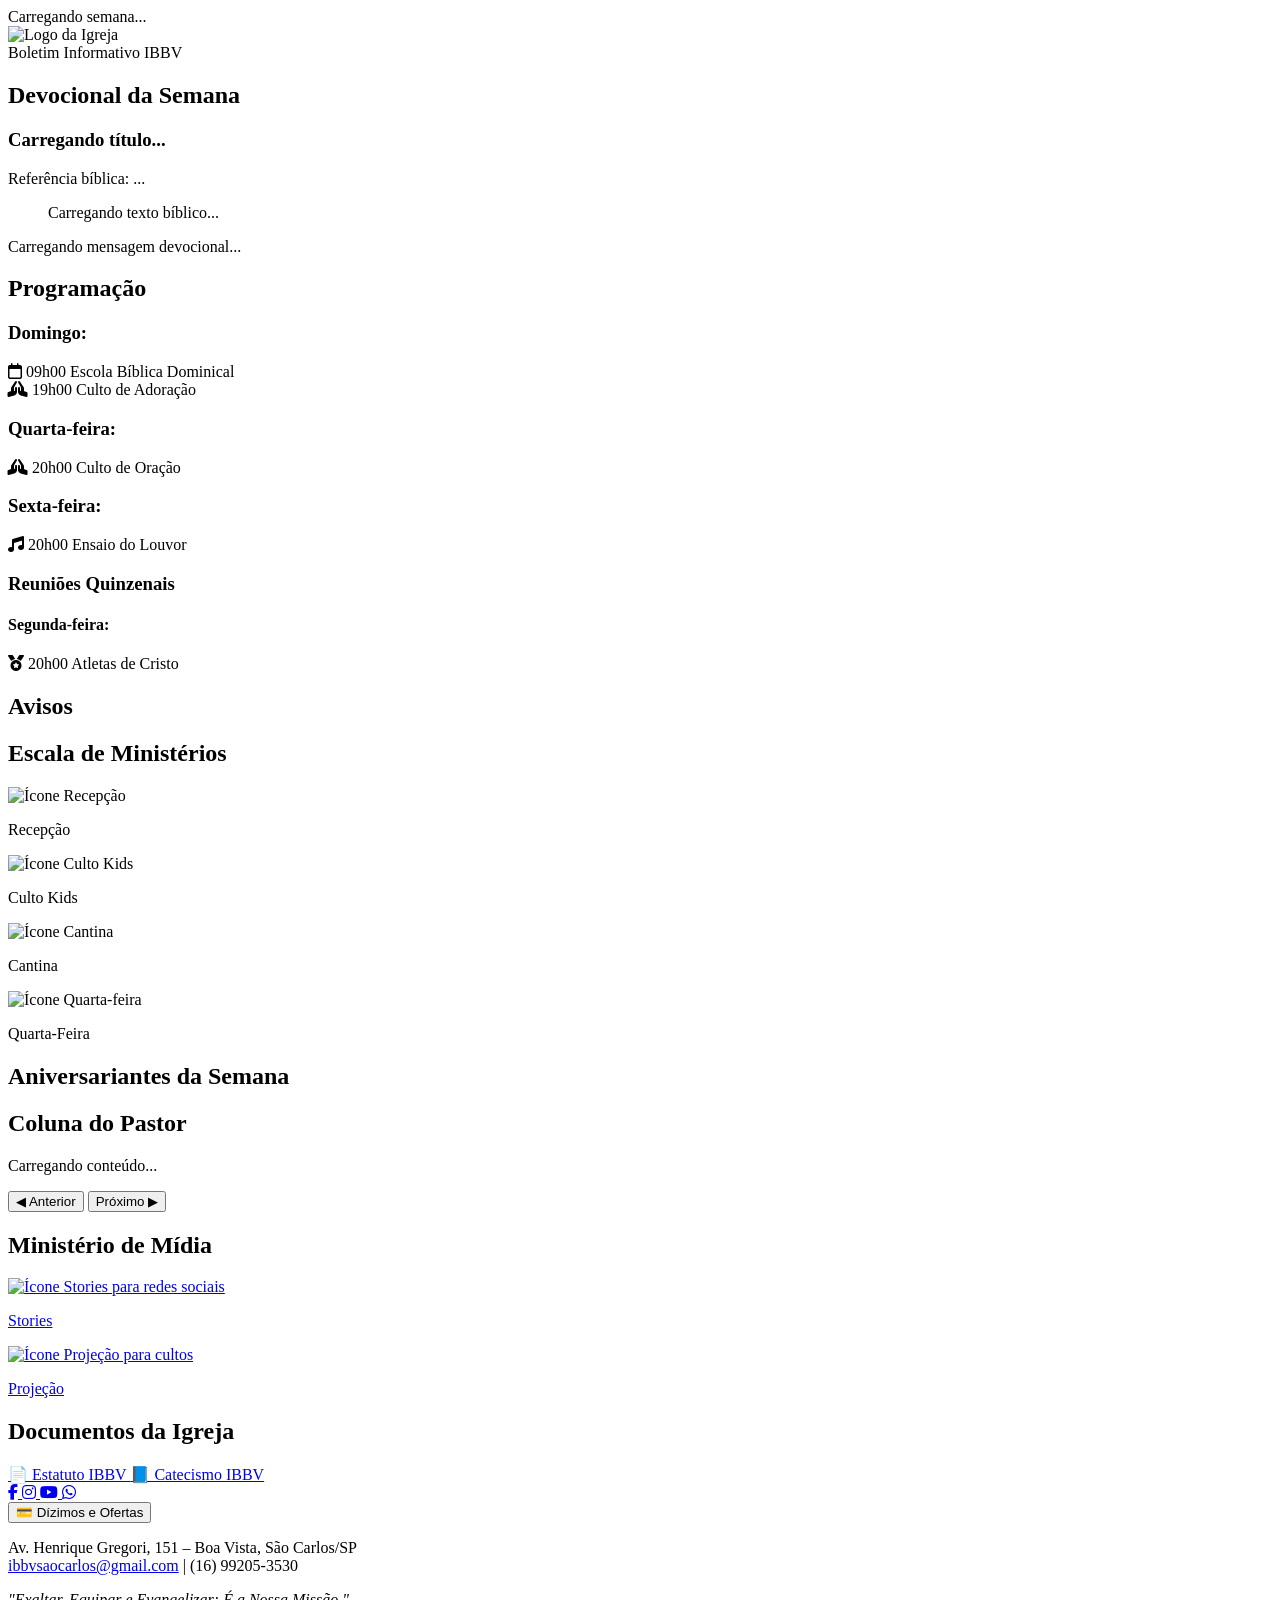
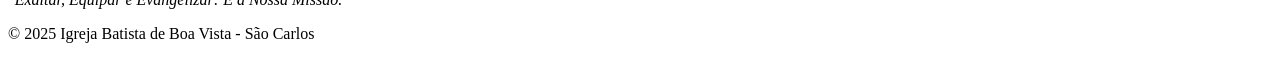
==== index.html @ 69bcfde0 "Update index.html" ====
<!DOCTYPE html>
<html lang="pt-BR">
<head>
  <meta charset="UTF-8" />
  <meta name="viewport" content="width=device-width, initial-scale=1.0">
  <meta name="theme-color" content="#1abc9c">
  <meta name="apple-mobile-web-app-capable" content="yes">
  <meta name="apple-mobile-web-app-status-bar-style" content="black-translucent">
  <meta name="apple-mobile-web-app-title" content="IBBV">
  <meta name="msapplication-TileColor" content="#ffffff">

  <link rel="manifest" href="manifest.webmanifest">
  <link rel="stylesheet" href="assets/styles.css">
  <link rel="icon" type="image/png" sizes="16x16" href="icons/favicon.png">

  <!-- Font Awesome CDN -->
  <link rel="stylesheet" href="https://cdnjs.cloudflare.com/ajax/libs/font-awesome/6.5.0/css/all.min.css">
  <!--link rel="stylesheet" href="https://cdnjs.cloudflare.com/ajax/libs/font-awesome/6.4.0/css/all.min.css"/ -->

  <title>Boletim Informativo da IBBV São Carlos</title>
</head>

<body>
  <div id="semana-referencia">Carregando semana...</div>
  <header>
  <div class="header-content">
    <div class="logo-container">
      <img src="icons/logibbv.png" id="logo" alt="Logo da Igreja">
      <div class="light-effect"></div>
    </div>
    <div class="titulo-container">
      <div class="boletim-titulo">Boletim Informativo IBBV</div>
    </div>
  </div>
</header>

  <main class="container">

    <!-- Devocional da Semana -->
    <section id="devocional" class="section-box" aria-labelledby="devocional-semana">
      <h2 id="devocional-semana">Devocional da Semana</h2>
      <div id="conteudo-devocional">
        <h3 id="devocional-titulo">Carregando título...</h3>
        <p id="devocional-referencia">Referência bíblica: ...</p>
        <blockquote id="devocional-texto">Carregando texto bíblico...</blockquote>
        <p id="devocional-mensagem">Carregando mensagem devocional...</p>
      </div>
    </section>

<!-- Programação -->
<section id="programacao" class="section-box">
  <h2>Programação</h2>

  <h3>Domingo:</h3>
  <div class="programacao-item">
    <span class="icone"><i class="fa-regular fa-calendar" aria-hidden="true"></i></span>
    <span class="hora">09h00</span>
    <span class="descricao">Escola Bíblica Dominical</span>
  </div>
  <div class="programacao-item">
    <span class="icone"><i class="fa-solid fa-praying-hands" aria-hidden="true"></i></span>
    <span class="hora">19h00</span>
    <span class="descricao">Culto de Adoração</span>
  </div>

  <h3>Quarta-feira:</h3>
  <div class="programacao-item">
    <span class="icone"><i class="fa-solid fa-praying-hands" aria-hidden="true"></i></span>
    <span class="hora">20h00</span>
    <span class="descricao">Culto de Oração</span>
  </div>

  <h3>Sexta-feira:</h3>
  <div class="programacao-item">
    <span class="icone"><i class="fa-solid fa-music" aria-hidden="true"></i></span>
    <span class="hora">20h00</span>
    <span class="descricao">Ensaio do Louvor</span>
  </div>

  <h3>Reuniões Quinzenais</h3>
  <h4>Segunda-feira:</h4>
  <div class="programacao-item">
    <span class="icone"><i class="fa-solid fa-medal" aria-hidden="true"></i></span>
    <span class="hora">20h00</span>
    <span class="descricao">Atletas de Cristo</span>
  </div>
</section>

    <!-- Avisos -->
    <section id="avisos" class="section-box">
      <h2>Avisos</h2>
      <ul id="lista-avisos" class="avisos-lista" aria-live="polite">
        <!-- Conteúdo dinâmico será carregado aqui -->
      </ul>
    </section>

<!---------------------------------------------------------- Escala de Ministérios com ícones clicáveis ------------------------------------->
<section id="escala-ministerios" class="section-box">
  <h2>Escala de Ministérios</h2>
  <div class="escala-grid">
    <div class="escala-item" data-modal="modal-recepcao">
      <img src="assets/img/ministerio_icon_1.png" alt="Ícone Recepção">
      <p>Recepção</p>
    </div>
    <div class="escala-item" data-modal="modal-kids">
      <img src="assets/img/ministerio_icon_2.png" alt="Ícone Culto Kids">
      <p>Culto Kids</p>
    </div>
    <div class="escala-item" data-modal="modal-cantina">
      <img src="assets/img/ministerio_icon_3.png" alt="Ícone Cantina">
      <p>Cantina</p>
    </div>
    <div class="escala-item" data-modal="modal-quarta">
      <img src="assets/img/ministerio_icon_4.png" alt="Ícone Quarta-feira">
      <p>Quarta-Feira</p>
    </div>
  </div>
</section>

<!--------------------------------------------------------------------- Aniversariantes -------------------------------------------------->
    <section id="aniversariantes" class="section-box">
      <h2>Aniversariantes da Semana</h2>
      <ul id="lista-aniversariantes" class="aniversariantes-lista" aria-live="polite">
        <!-- Conteúdo dinâmico será carregado aqui -->
      </ul>
    </section>

<!------------------------------------------------------------------ Coluna do Pastor --------------------------------------------------->
    <section id="coluna-pastor" class="section-box">
      <h2>Coluna do Pastor</h2>
      <div id="mensagem-pastor">
        <p>Carregando conteúdo...</p>
      </div>
      <div class="navegacao-coluna">
        <button id="btnAnterior" aria-controls="mensagem-pastor">◀ Anterior</button>
        <button id="btnProximo" aria-controls="mensagem-pastor">Próximo ▶</button>
      </div>
    </section>  

    <!-- Ministério de Mídia -->
<section id="ministerio-midia" class="section-box">
  <h2>Ministério de Mídia</h2>
  <div class="midia-grid">
    <a href="mídia.html" class="midia-item">
      <img src="assets/img/midia_stories_icon.png" alt="Ícone Stories para redes sociais">
      <p>Stories</p>
    </a>
    <a href="mídia.html" class="midia-item">
      <img src="assets/img/midia_proj_icon.png" alt="Ícone Projeção para cultos">
      <p>Projeção</p>
    </a>
  </div>
</section>

<!----------------------------------------------------------------- Documentos da Igreja ------------------------------------------------->
<section id="documentos-igreja" class="section-box">
  <h2>Documentos da Igreja</h2>
  <div class="documentos-botoes">
    <a href="assets/estatuto_h.html" class="btn-estatuto" target="_blank" rel="noopener">
      📄 Estatuto IBBV
    </a>
    <a href="assets/catecismo.html" class="btn-estatuto" target="_blank" rel="noopener">
      📘 Catecismo IBBV
    </a>
  </div>
</section>


  </main>

<footer>

  <!------------------------------------------------------------------------ Redes sociais ------------------------------------------------------>
  <div class="social-links">
    <a href="https://facebook.com/ibbvsaocarlos" target="_blank" aria-label="Facebook">
      <i class="fab fa-facebook-f"></i>
    </a>
    <a href="https://instagram.com/ibbvsaocarlos" target="_blank" aria-label="Instagram">
      <i class="fab fa-instagram"></i>
    </a>
    <a href="https://www.youtube.com/@IBBVSaoCarlos" target="_blank" aria-label="YouTube">
      <i class="fab fa-youtube"></i>
    </a>
    <a href="https://chat.whatsapp.com/8x4ChFg1Tlm2IEpffmRkkp" target="_blank" aria-label="Grupo no WhatsApp">
      <i class="fab fa-whatsapp"></i>
    </a>
  </div>

  <!-- Botão e caixa PIX -->
  <div class="doacoes-pix">
    <button id="btn-pix" aria-expanded="false" aria-controls="pix-box" aria-label="Mostrar chave PIX">
      💳 Dízimos e Ofertas
    </button>
    <div id="pix-box" class="pix-box" hidden>
      <p>Chave PIX - Igreja Batista de Boa Vista:</p>
      <code id="pix" tabindex="0">57.722.761/0001-74</code>
      <button id="btn-copiar-pix" aria-label="Copiar chave PIX">Copiar</button>
    </div>
  </div>

  <!-- Mensagem de confirmação PIX -->
  <div id="msg-copiado" class="msg-copiado" aria-live="polite"></div>

<!---------------------------------------- Identidade da Igreja ------------------------------------------------->
  
<p>
  Av. Henrique Gregori, 151 – Boa Vista, São Carlos/SP<br>
  <a href="mailto:ibbvsaocarlos@gmail.com">ibbvsaocarlos@gmail.com</a> |
  (16) 99205-3530
</p>

<p><em>"Exaltar, Equipar e Evangelizar: É a Nossa Missão."</em></p>
<p>© 2025 Igreja Batista de Boa Vista - São Carlos</p>

</footer>

  <script src="assets/devocional.js" defer></script>
  <script src="assets/coluna_pastor.js" defer></script>
  <script src="assets/script.js" defer></script>
  <script src="assets/escala.js" defer></script>
  <script src="assets/funcpix.js" defer></script>
  
</body>
</html>
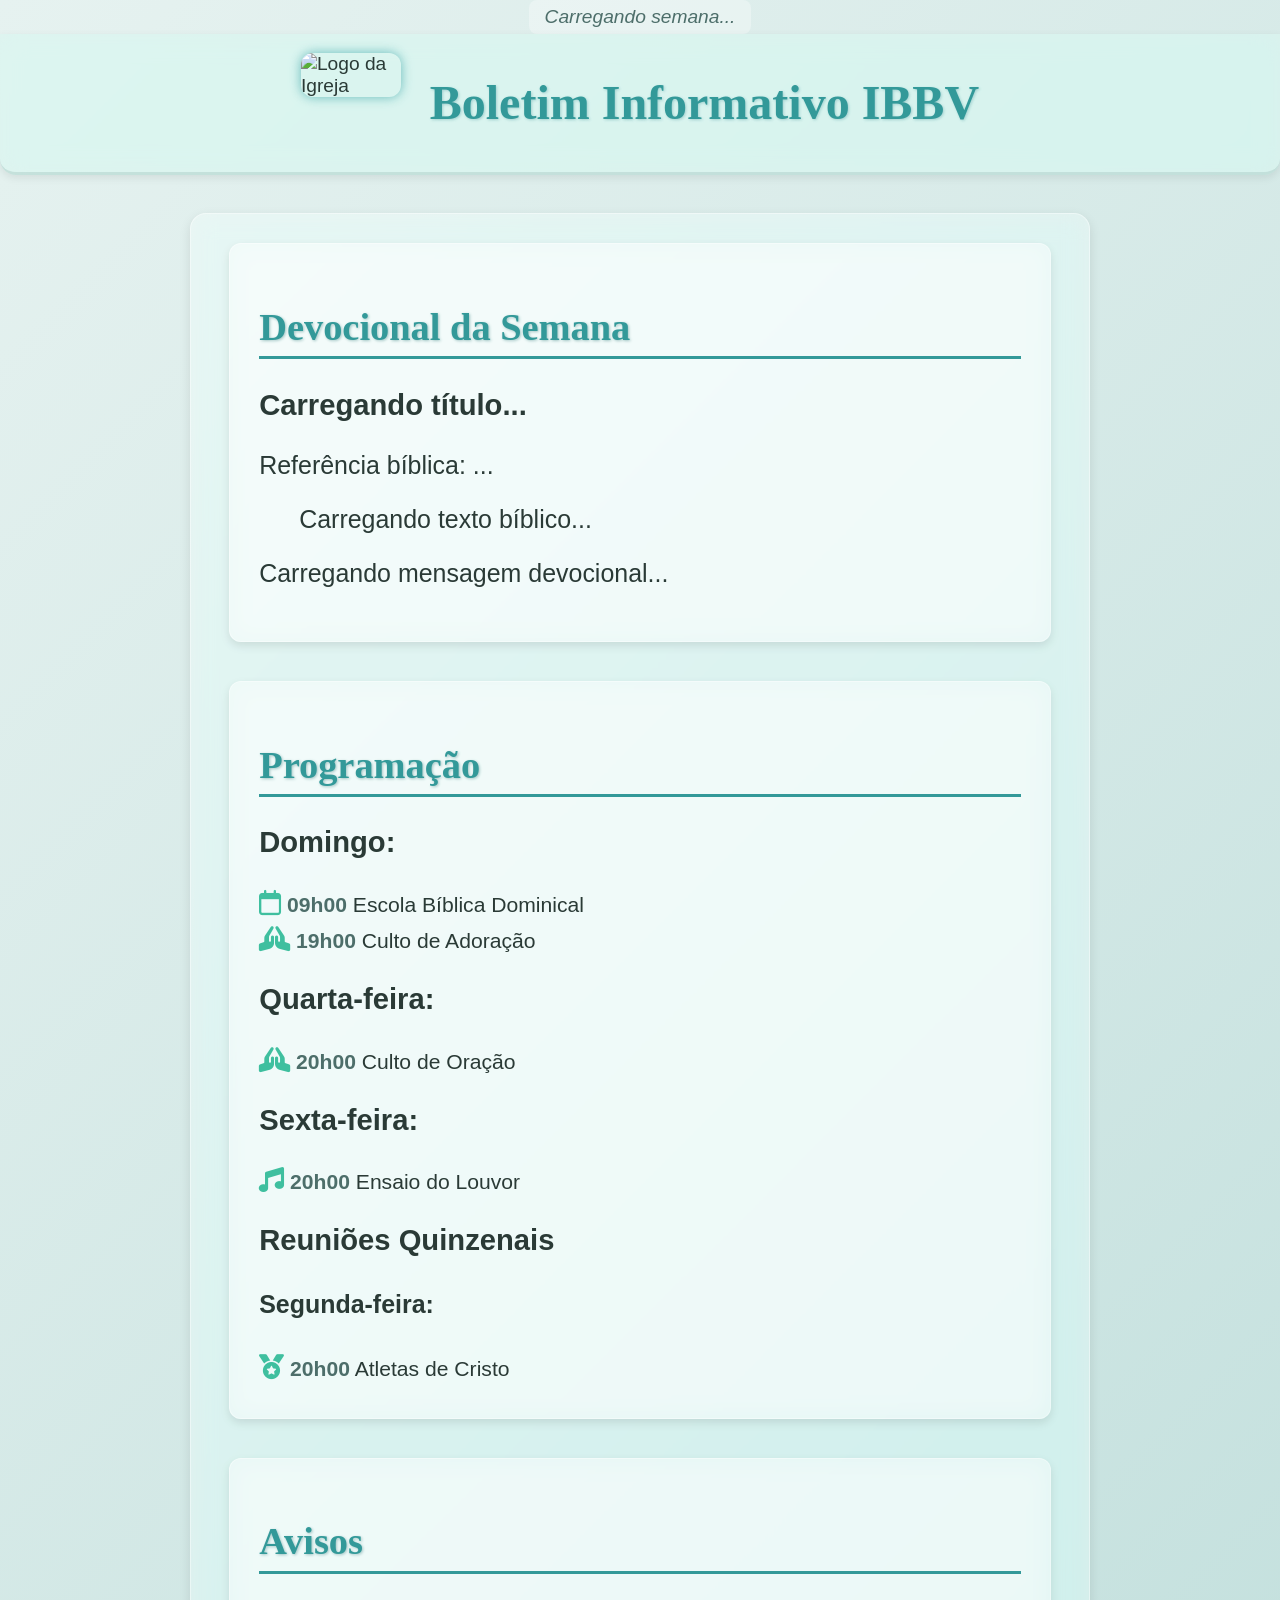
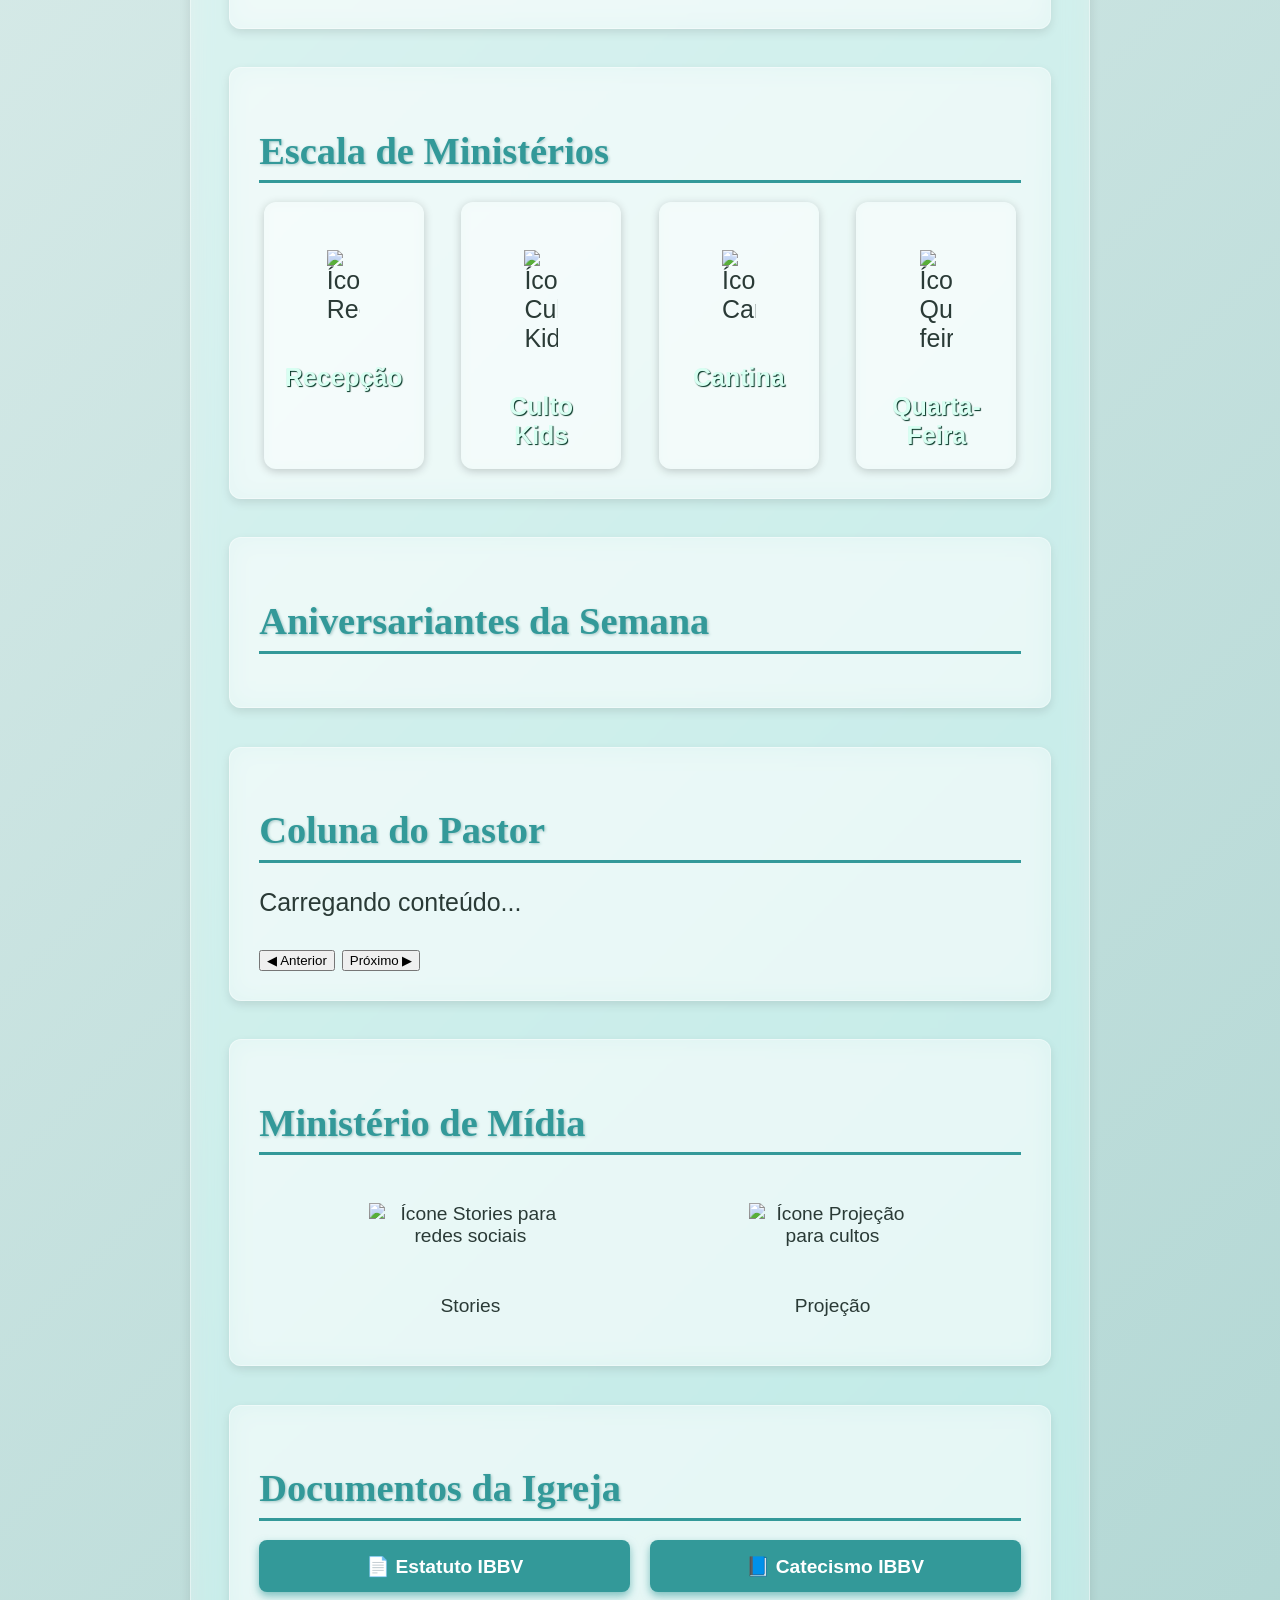
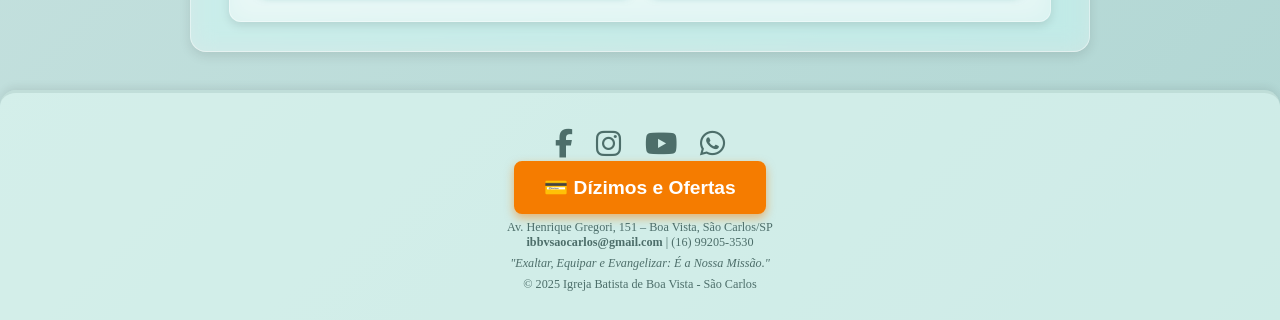
==== commit 7fcb04ec: "Update index.html" ====
--- a/index.html
+++ b/index.html
@@ -136,21 +136,23 @@
         <button id="btnProximo" aria-controls="mensagem-pastor">Próximo ▶</button>
       </div>
     </section>  
-
-    <!-- Ministério de Mídia -->
+    
+<!--------------------------------------------------------------- Ministério de Mídia ------------------------------------------------------------->
+
 <section id="ministerio-midia" class="section-box">
   <h2>Ministério de Mídia</h2>
   <div class="midia-grid">
-    <a href="mídia.html" class="midia-item">
+    <a href="stories.html" class="midia-item">
       <img src="assets/img/midia_stories_icon.png" alt="Ícone Stories para redes sociais">
       <p>Stories</p>
     </a>
-    <a href="mídia.html" class="midia-item">
+    <a href="projecao.html" class="midia-item">
       <img src="assets/img/midia_proj_icon.png" alt="Ícone Projeção para cultos">
       <p>Projeção</p>
     </a>
   </div>
 </section>
+
 
 <!----------------------------------------------------------------- Documentos da Igreja ------------------------------------------------->
 <section id="documentos-igreja" class="section-box">
--- a/assets/styles.css
+++ b/assets/styles.css
@@ -0,0 +1,819 @@
+
+/* --------------------------- VARIÁVEIS DE CORES --------------------------- */
+:root {
+  --color-bg-gradient-start: #e6f2f0;
+  --color-bg-gradient-end: #b0d6d3;
+
+  --color-text-primary: #2a3a36;
+  --color-text-secondary: #4d6e6a;
+
+  --color-glass-bg: rgba(255, 255, 255, 0.35);
+  --color-glass-border: rgba(255, 255, 255, 0.4);
+  --color-glass-shadow: rgba(0, 0, 0, 0.1);
+
+  --color-header-footer-bg: rgba(220, 245, 240, 0.7);
+  --color-header-footer-border: rgba(180, 210, 205, 0.6);
+  --color-header-footer-shadow: rgba(0, 0, 0, 0.08);
+
+  --color-accent: #339999;
+  --color-accent-light: #66bbbb;
+
+  --color-btn-bg: rgba(255, 255, 255, 0.45);
+  --color-btn-bg-hover: rgba(255, 255, 255, 0.6);
+  --color-btn-border: rgba(255, 255, 255, 0.55);
+  --color-btn-text: #25504a;
+}
+
+/* --------------------------- PADRONIZAÇÃO GERAL --------------------------- */
+
+*, *::before, *::after {
+  box-sizing: border-box;
+}
+
+html, body {
+  margin: 0;
+  padding: 0;
+  width: 100%;
+  min-height: 100vh;
+  font-family: 'Segoe UI', Tahoma, Geneva, Verdana, sans-serif;
+  font-size: clamp(16px, 1.5vw, 20px);
+  background: linear-gradient(135deg, var(--color-bg-gradient-start), var(--color-bg-gradient-end));
+  color: var(--color-text-primary);
+  overflow-x: hidden;
+  display: flex;
+  flex-direction: column;
+}
+
+html {
+  scroll-padding-top: 80px; /* compensa a altura do header */
+}
+
+/* --------------------------- HEADER --------------------------- */
+
+header {
+  background-color: var(--color-header-footer-bg);
+  padding: 1rem 2rem;
+  display: flex;
+  flex-wrap: wrap;
+  align-items: center;
+  justify-content: center;
+  gap: 1rem;
+  border-bottom: 3px solid var(--color-header-footer-border);
+  box-shadow: 0 3px 8px var(--color-header-footer-shadow);
+  backdrop-filter: saturate(180%) blur(12px);
+  -webkit-backdrop-filter: saturate(180%) blur(12px);
+  border-radius: 0 0 16px 16px;
+  user-select: none;
+}
+
+/* Container logo + título */
+.header-content {
+  display: flex;
+  align-items: center;
+  gap: 1.5rem;
+  flex-wrap: wrap;
+  justify-content: center;
+  width: 100%;
+  max-width: 900px;
+}
+
+.logo-container {
+  position: relative;
+  width: 100px;
+  height: 100px;
+  flex-shrink: 0;
+}
+
+#logo {
+  width: 100%;
+  height: auto;
+  border-radius: 12px;
+  box-shadow: 0 0 12px var(--color-accent-light);
+}
+
+.light-effect {
+  position: absolute;
+  top: -8px;
+  left: -8px;
+  width: 116px;
+  height: 116px;
+  border-radius: 50%;
+  background: radial-gradient(circle, var(--color-accent)cc, transparent 60%);
+  pointer-events: none;
+  filter: blur(6px);
+  z-index: -1;
+}
+
+.titulo-container {
+  display: flex;
+  flex-direction: column;
+  justify-content: center;
+  gap: 0.4rem;
+  min-width: 250px;
+  max-width: 600px;
+  text-align: center;
+}
+
+.boletim-titulo {
+  font-family: 'Georgia', serif;
+  font-weight: 700;
+  font-size: clamp(1.8rem, 4vw, 2.5rem);
+  color: var(--color-accent);
+  text-shadow: 1px 1px 3px #a0d0cf;
+  white-space: normal;
+}
+
+#semana-referencia {
+  font-style: italic;
+  color: var(--color-text-secondary);
+  font-weight: 500;
+  font-size: clamp(0.9rem, 2vw, 1rem);
+  background-color: rgba(255, 255, 255, 0.3);
+  border-radius: 8px;
+  padding: 0.3rem 0.8rem;
+  max-width: fit-content;
+  margin: 0 auto;
+  display: inline-block;
+}
+
+/* -------------------------------------------- CONTAINER PRINCIPAL ----------------------------------------------- */
+
+.container {
+  flex: 1;
+  max-width: 900px;
+  width: 95%;
+  margin: 2rem auto;
+  display: flex;
+  flex-direction: column;
+  gap: 2rem;
+
+  background: var(--color-glass-bg);
+  border: 1px solid var(--color-glass-border);
+  border-radius: 16px;
+  box-shadow: 0 4px 12px var(--color-glass-shadow);
+  backdrop-filter: saturate(180%) blur(12px);
+  -webkit-backdrop-filter: saturate(180%) blur(12px);
+  padding: 1.5rem 2rem;
+  color: var(--color-text-primary);
+
+  overflow-x: hidden;
+}
+
+/* ------------------------------------------------------------- SECTION BOX ---------------------------------------------- */
+
+.section-box {
+  background: var(--color-glass-bg);
+  backdrop-filter: saturate(180%) blur(12px);
+  -webkit-backdrop-filter: saturate(180%) blur(12px);
+  padding: 1.5rem;
+  border-radius: 12px;
+  box-shadow: 0 4px 10px var(--color-glass-shadow);
+  color: var(--color-text-primary);
+  position: relative;
+  z-index: 0;
+  border: 1px solid var(--color-glass-border);
+
+  max-width: 100%;
+  overflow-x: hidden;
+}
+
+.section-box::before {
+  content: '';
+  position: absolute;
+  inset: 0;
+  border-radius: 12px;
+  background: radial-gradient(circle, var(--color-accent-light)66 0%, transparent 70%);
+  z-index: -1;
+  filter: blur(20px);
+  opacity: 0.08;
+}
+
+h2 {
+  font-family: 'Georgia', serif;
+  font-size: clamp(1.5rem, 3vw, 2rem);
+  color: var(--color-accent);
+  border-bottom: 3px solid var(--color-accent);
+  padding-bottom: 0.4rem;
+  margin-bottom: 1rem;
+  font-weight: 700;
+  text-align: left;
+  text-shadow: 1px 1px 3px #a0c4c3;
+}
+
+#devocional, #programacao, #avisos, #escala-ministerios, #aniversariantes, #coluna-pastor, #estatuto {
+  font-size: clamp(1rem, 2.5vw, 1.3rem);
+  text-align: justify;
+  color: var(--color-text-primary);
+}
+
+@media screen and (min-width: 768px) {
+  .section-box img {
+    max-width: 90%;
+    height: auto;
+    padding: 1rem; /* Adiciona espaçamento */
+  }
+}
+
+@media screen and (min-width: 1080px) {
+  .section-box img {
+    max-width: 75%;
+    padding: 1.5rem; /* Espaçamento maior */
+  }
+}
+
+
+/* ------------------------------------------------------------------------- Programação com ícones ---------------------------------------------- */
+.programacao-item {
+  display: flow-root;
+  align-items: center;
+  gap: 0.5rem;
+  margin-bottom: 0.4rem;
+  font-size: 1.1rem;
+}
+
+.programacao-item .icone {
+  font-size: 1.3rem;
+  color: #3FBF9F;
+  flex-shrink: 0;
+}
+
+.programacao-item .hora {
+  font-weight: bold;
+  color: var(--color-text-secondary);
+  min-width: 70px;
+}
+
+.programacao-item .descricao {
+  white-space: nowrap;
+  overflow: hidden;
+  text-overflow: ellipsis;
+}
+
+
+/* -------------------------------------------------------------------- AVISOS --------------------------------------------------------------------- */
+.imagem-modal {
+  position: fixed;
+  top: 0;
+  left: 0;
+  width: 100%;
+  height: 100%;
+  background: rgba(0,0,0,0.75);
+  display: flex;
+  align-items: center;
+  justify-content: center;
+  z-index: 999;
+}
+
+.imagem-modal-conteudo {
+  position: relative;
+  max-width: 90vw;
+  max-height: 90vh;
+  width: auto;
+  height: auto;
+  border-radius: 8px;
+  box-shadow: 0 0 24px rgba(0,0,0,0.5);
+}
+
+.imagem-modal-conteudo img {
+  width: 100%;
+  height: auto;
+  border-radius: 8px;
+  box-shadow: 0 0 24px rgba(0,0,0,0.5);
+}
+
+.imagem-modal-fechar {
+  position: absolute;
+  top: -12px;
+  right: -12px;
+  background: #fff;
+  color: #333;
+  font-size: 1.2rem;
+  border-radius: 50%;
+  padding: 4px 8px;
+  cursor: pointer;
+  box-shadow: 0 2px 8px rgba(0,0,0,0.5);
+}
+.aviso-botoes {
+  margin-top: 0.5rem;
+  display: flex;
+  gap: 0.6rem;
+}
+
+.btn-aviso {
+  display: flex;
+  align-items: center;
+  gap: 0.3rem;
+  background: rgba(0, 77, 0, 0.6);
+  border: none;
+  border-radius: 8px;
+  color: #d0f0d0;
+  padding: 0.3rem 0.6rem;
+  font-size: 0.85rem;
+  cursor: pointer;
+  text-decoration: none;
+  box-shadow: 0 2px 8px rgba(0, 0, 0, 0.2);
+  transition: background-color 0.3s ease;
+}
+
+.btn-aviso svg {
+  fill: currentColor;
+}
+
+.btn-aviso:hover {
+  background: rgba(0, 77, 0, 0.9);
+}
+
+.aviso-contador {
+  font-weight: bold;
+  margin-top: 0.5em;
+  font-size: 0.525em;
+  padding: 4px 8px;
+  display: inline-block;
+  border-radius: 5px;
+  background-color: #f4f4f4;
+  color: #333;
+  transition: background-color 0.3s ease;
+}
+
+/* Urgência por proximidade */
+.aviso-contador[data-status="urgente"] {
+  background-color: #ffdddd;
+  color: #b10000;
+}
+
+.aviso-contador[data-status="moderado"] {
+  background-color: #fff4cc;
+  color: #b36b00;
+}
+
+.aviso-contador[data-status="leve"] {
+  background-color: #d4edda;
+  color: #155724;
+}
+@keyframes pulsar {
+  0%, 100% {
+    transform: scale(1);
+    box-shadow: 0 0 0 rgba(255, 0, 0, 0.6);
+  }
+  50% {
+    transform: scale(1.05);
+    box-shadow: 0 0 8px rgba(255, 0, 0, 0.8);
+  }
+}
+
+.aviso-contador[data-status="urgente"] {
+  background-color: #ffdddd;
+  color: #b10000;
+  animation: pulsar 1.8s infinite;
+}
+
+
+/* --------------------------------------------------------------------- ESCALA DE MINISTÉRIOS ---------------------------------------------------------------- */
+
+.escala-grid {
+  display: grid;
+  grid-template-columns: repeat(auto-fit, minmax(120px, 1fr));
+  gap: 1.5rem;
+  justify-items: center;
+  text-align: center;
+}
+
+.escala-item {
+  cursor: pointer;
+  transition: transform 0.3s ease, box-shadow 0.3s ease;
+  border-radius: 12px;
+  padding: 1rem;
+  background: rgba(255, 255, 255, 0.08);
+  backdrop-filter: blur(6px);
+  -webkit-backdrop-filter: blur(6px);
+  box-shadow: 0 2px 10px rgba(0, 0, 0, 0.2);
+  width: 100%;
+  max-width: 160px;
+}
+
+.escala-item img {
+  width: 64px;
+  height: 64px;
+  margin-bottom: 0.5rem;
+  object-fit: contain;
+}
+
+.escala-item p {
+  margin: 0;
+  font-weight: 600;
+  color: #d8fff2;
+  text-shadow: 1px 1px 1px #003322;
+  word-break: break-word;
+  hyphens: auto;
+}
+
+.escala-item:hover {
+  transform: scale(1.05);
+  box-shadow: 0 4px 14px rgba(0, 255, 170, 0.3);
+}
+
+/* Modal para cada ministério */
+.modal-escala {
+  position: fixed;
+  inset: 0;
+  background: rgba(0, 0, 0, 0.7);
+  backdrop-filter: blur(3px);
+  -webkit-backdrop-filter: blur(3px);
+  display: none;
+  justify-content: center;
+  align-items: center;
+  z-index: 9999;
+}
+
+.modal-escala.active {
+  display: flex;
+}
+
+.modal-escala-content {
+  background: #eefcf9;
+  color: #003333;
+  padding: 2rem;
+  border-radius: 16px;
+  box-shadow: 0 8px 20px rgba(0, 68, 68, 0.5);
+  max-width: 90%;
+  width: 300px;
+  position: relative;
+}
+
+.modal-escala-content h3 {
+  margin-top: 0;
+  color: #007766;
+  font-family: 'Georgia', serif;
+  font-size: 1.4rem;
+  margin-bottom: 1rem;
+  text-align: center;
+}
+
+.modal-escala-content ul {
+  padding-left: 0.5rem;
+  text-align: left;
+  margin: 0;
+  font-size: 1rem;
+}
+
+.modal-escala-content li {
+  margin-bottom: 0.4rem;
+}
+
+.modal-close {
+  position: absolute;
+  top: 12px;
+  right: 12px;
+  background: #3FBF9F;
+  color: white;
+  border: none;
+  font-size: 1.2rem;
+  border-radius: 50%;
+  padding: 0.4rem 0.7rem;
+  cursor: pointer;
+  font-weight: bold;
+  box-shadow: 0 2px 6px rgba(0,0,0,0.3);
+  transition: background 0.3s ease, transform 0.2s ease;
+}
+
+.modal-close:hover,
+.modal-close:focus {
+  background: #2fa893;
+  transform: scale(1.05);
+}
+
+@media screen and (max-width: 480px) {
+  .escala-grid {
+    grid-template-columns: repeat(2, 1fr);
+    gap: 1rem;
+  }
+
+  .escala-item {
+    padding: 0.8rem;
+    max-width: 140px;
+  }
+
+  .escala-item img {
+    width: 56px;
+    height: 56px;
+  }
+
+  .escala-item p {
+    font-size: 0.9rem;
+  }
+
+  .modal-escala-content {
+    padding: 1.2rem;
+    width: 90%;
+    max-width: 260px;
+  }
+
+  .modal-escala-content h3 {
+    font-size: 1.2rem;
+  }
+
+  .modal-escala-content ul {
+    font-size: 0.95rem;
+  }
+
+  .modal-close {
+    font-size: 1rem;
+    padding: 0.3rem 0.6rem;
+  }
+}
+
+/* -------------------------------------------------------------------- BOTÕES DOCUMENTOS --------------------------- */
+
+.documentos-botoes {
+  display: flex;
+  gap: 1rem;
+  flex-wrap: wrap;
+  justify-content: center;
+  margin-top: 1rem;
+}
+
+.btn-estatuto {
+  flex: 1 1 240px;
+  display: inline-flex;
+  align-items: center;
+  justify-content: center;
+  text-align: center;
+  font-family: inherit;
+  font-weight: bold;
+
+  padding: 0.75rem 1rem;
+  font-size: 1rem;
+  color: #fff;
+  background-color: var(--color-accent);
+  border: none;
+  border-radius: 8px;
+  text-decoration: none;
+  cursor: pointer;
+
+  box-shadow: 0 4px 8px rgba(51, 153, 153, 0.6);
+  transition: background-color 0.3s ease, box-shadow 0.3s ease;
+}
+
+.btn-estatuto:hover {
+  background-color: #267d7d;
+  box-shadow: 0 6px 12px rgba(38, 125, 125, 0.8);
+}
+
+
+/* --------------------------------------------------------------- FOOTER ---------------------------------------------------- */
+
+footer {
+  background-color: var(--color-header-footer-bg);
+  color: var(--color-text-secondary);
+  padding: 1.2rem 1rem;
+  text-align: center;
+  font-family: 'Georgia', serif;
+  font-size: 0.635rem;
+  box-shadow: 0 -3px 8px var(--color-header-footer-shadow);
+  margin-top: auto;
+  user-select: none;
+  border-top: 3px solid var(--color-header-footer-border);
+  border-radius: 16px 16px 0 0;
+}
+
+/* Links do footer */
+footer p {
+  margin: 0.3rem 0;
+}
+
+footer a {
+  color: var(--color-text-secondary);
+  text-decoration: none;
+  font-weight: 600;
+  transition: color 0.3s ease-in-out;
+}
+
+footer a:hover,
+footer a:focus {
+  color: var(--color-accent);
+  text-decoration: underline;
+}
+
+.social-links {
+  margin-top: 0.6rem;
+  display: flex;
+  justify-content: center;
+  gap: 1.2rem;
+}
+
+.social-links a {777
+  color: var(--color-text-secondary);
+  font-size: 1.5rem;
+  transition: color 0.3s ease-in-out, transform 0.3s ease;
+}
+
+.social-links a:hover,
+.social-links a:focus {
+  color: var(--color-accent);
+  transform: scale(1.2);
+}
+
+/* --------------------------- RESPONSIVO --------------------------- */
+
+@media screen and (max-width: 768px) {
+  header {
+    justify-content: center;
+    padding: 1rem 1rem;
+  }
+
+  .logo-container {
+    width: 80px;
+    height: 80px;
+  }
+
+  .boletim-titulo {
+    font-size: 1.4rem;
+    line-height: 1.2;
+    white-space: normal;
+  }
+
+  .container {
+    margin: 1.5rem auto;
+  }
+
+  .section-box {
+    padding: 1rem;
+  }
+
+  h2 {
+    font-size: 1.3rem;
+    text-align: center;
+  }
+
+  #devocional, #programacao, #avisos, #escala-ministerios, #aniversariantes, #coluna-pastor, #estatuto {
+    font-size: 1rem;
+  }
+
+  .programacao-item {
+    font-size: 1rem;
+    flex-direction: column;
+    align-items: flex-start;
+  }
+
+  .programacao-item .icone {
+    font-size: 1rem;
+  }
+
+  .programacao-item .hora {
+    min-width: auto;
+    font-size: 1rem;
+  }
+
+  .section-box img {
+    max-width: 100%;
+    height: auto;
+    border-radius: 8px;
+    margin: 0.5rem 0;
+  }
+}
+
+@media screen and (max-width: 480px) {
+  header {
+    flex-direction: column;
+    gap: 0.2rem;
+    padding: 0.8rem 1rem;
+  }
+
+  .logo-container {
+    width: 60px;
+    height: 60px;
+  }
+
+  .titulo-container {
+    flex-direction: row;
+    gap: 0.2rem;
+  }
+
+  .boletim-titulo {
+    font-size: 1.2rem;
+    margin: -12px 0 0;
+    padding: 0;
+    line-height: 1;
+  }
+
+  .semana-referencia {
+    font-size: 10.5px;
+    padding: 0.2rem 0.5rem;
+    line-height: 1.2;
+  }
+
+  h2 {
+    font-size: 1.1rem;
+  }
+
+  .section-box {
+    padding: 0.8rem;
+  }
+
+  #devocional, #programacao, #avisos, #escala-ministerios, #aniversariantes, #coluna-pastor, #estatuto {
+    font-size: 0.95rem;
+  }
+
+  .programacao-item .hora {
+    min-width: 110px;
+    font-size: 1rem;
+  }
+
+  footer {
+    font-size: 0.9rem;
+  }
+}
+
+
+/* --------------------------- PIX --------------------------- */
+#btn-pix {
+  background-color: #f57c00;
+  color: #fff;
+  font-weight: bold;
+  border: none;
+  border-radius: 8px;
+  padding: 0.8rem 1.6rem;
+  font-size: 1rem;
+  min-width: 220px;
+  text-align: center;
+  cursor: pointer;
+  box-shadow: 0 4px 10px rgba(245, 124, 0, 0.5);
+  transition: background 0.3s ease, transform 0.2s ease;
+}
+
+#btn-pix:hover {
+  background-color: #e65100;
+  transform: scale(1.03);
+}
+
+
+.msg-copiado {
+  position: fixed;
+  bottom: 20px;
+  right: 20px;
+  background-color: #2e7d32; /* verde escuro */
+  color: white;
+  padding: 12px 20px;
+  border-radius: 6px;
+  box-shadow: 0 2px 5px rgba(0,0,0,0.3);
+  font-family: Arial, sans-serif;
+  font-size: 14px;
+  z-index: 9999;
+  transition: opacity 0.4s ease;
+  opacity: 0;
+  pointer-events: none; /* evita interação quando invisível */
+  visibility: hidden;   /* nova forma de esconder sem quebrar a transição */
+}
+#pix-box {
+  opacity: 0;
+  max-height: 0;
+  overflow: hidden;
+  transition: opacity 0.4s ease, max-height 0.4s ease;
+  margin-top: 1rem;
+  background-color: rgba(255,255,255,0.2);
+  border-radius: 8px;
+  padding: 1rem;
+  text-align: center;
+  box-shadow: 0 2px 8px rgba(0,0,0,0.2);
+}
+
+/* Quando visível: */
+#pix-box.visible {
+  opacity: 1;
+  max-height: 300px;
+}
+
+.fade-in {
+  opacity: 1;
+}
+
+.fade-out {
+  opacity: 0;
+}
+
+.msg-copiado.show {
+  opacity: 1;
+  visibility: visible;
+  transform: translateY(-8px);
+  transition: opacity 0.4s ease, transform 0.3s ease;
+}
+
+
+/* Ministerio de Midia */
+.midia-grid {
+  display: flex;
+  justify-content: center;
+  gap: 2rem;
+  margin-top: 1rem;
+}
+.midia-item {
+  text-align: center;
+  text-decoration: none;
+  color: inherit;
+}
+.midia-item img {
+  width: 80px;
+  height: 80px;
+  object-fit: contain;
+}
+
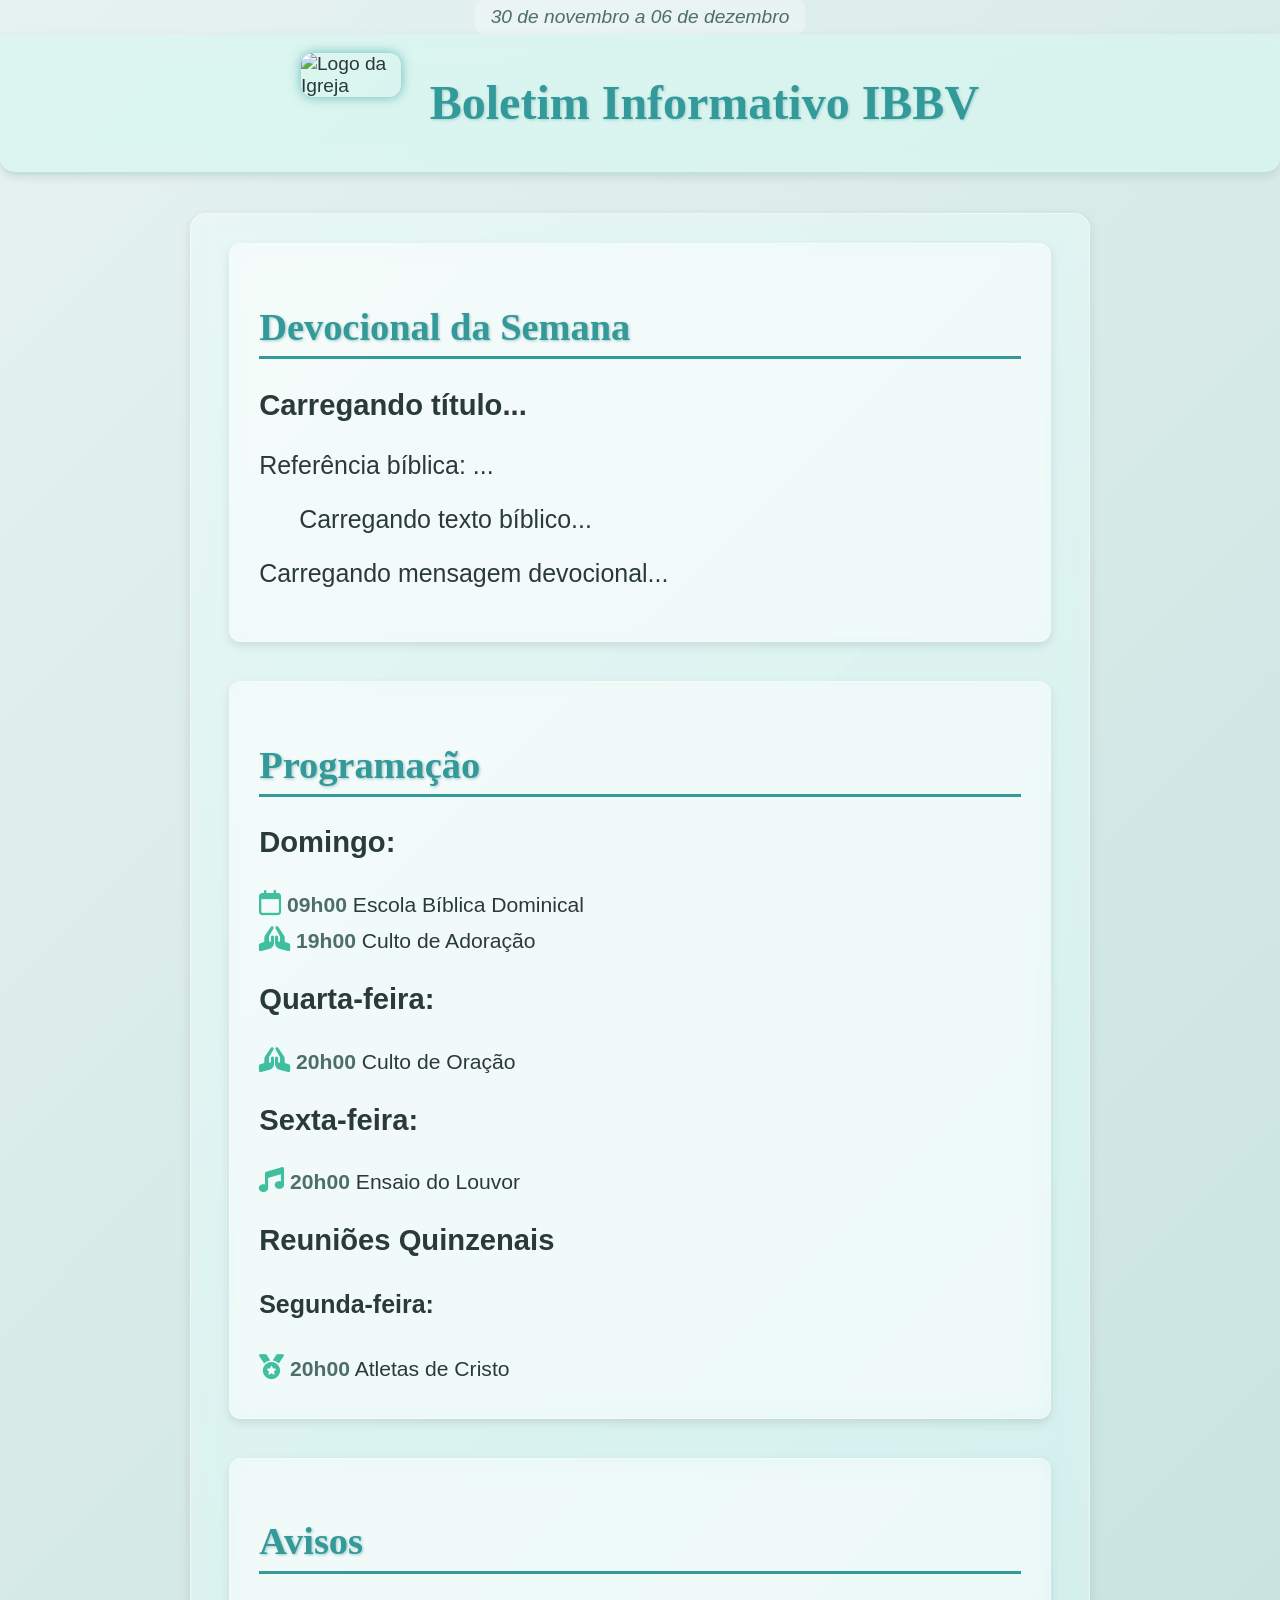
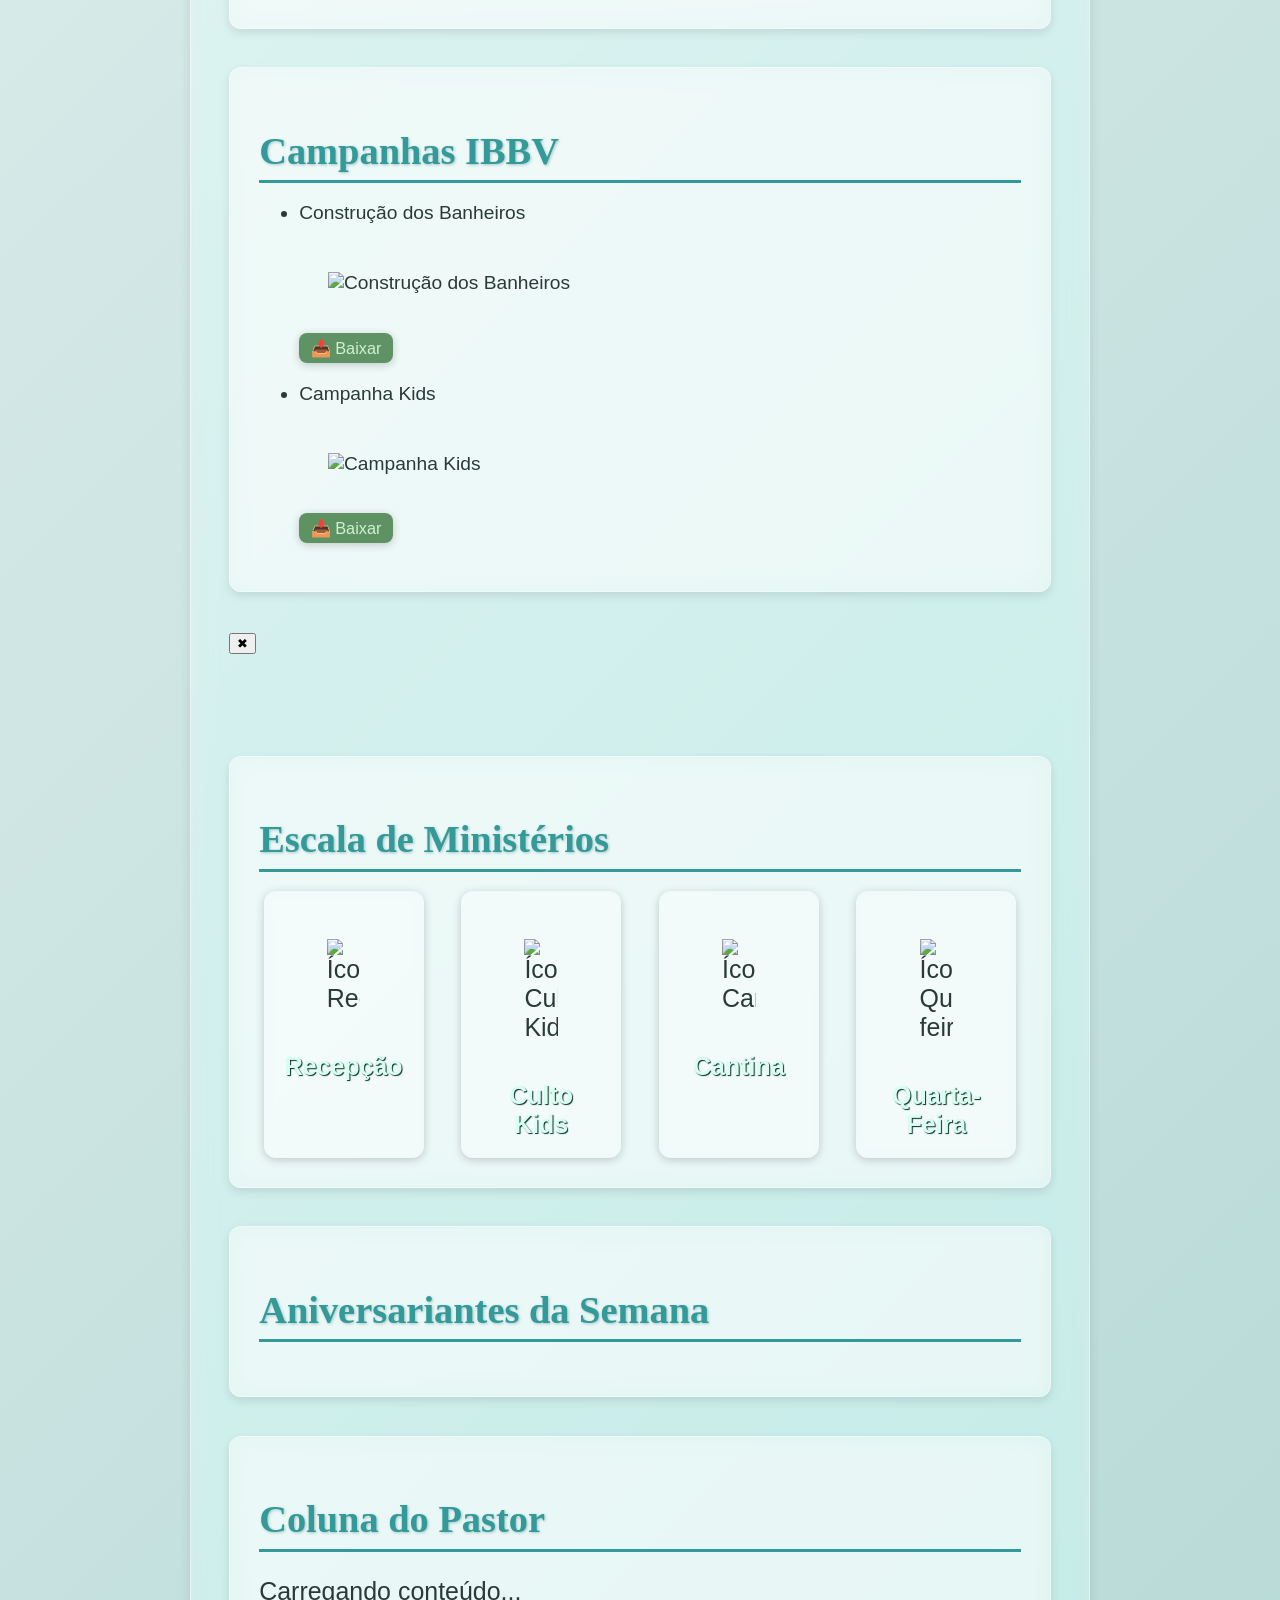
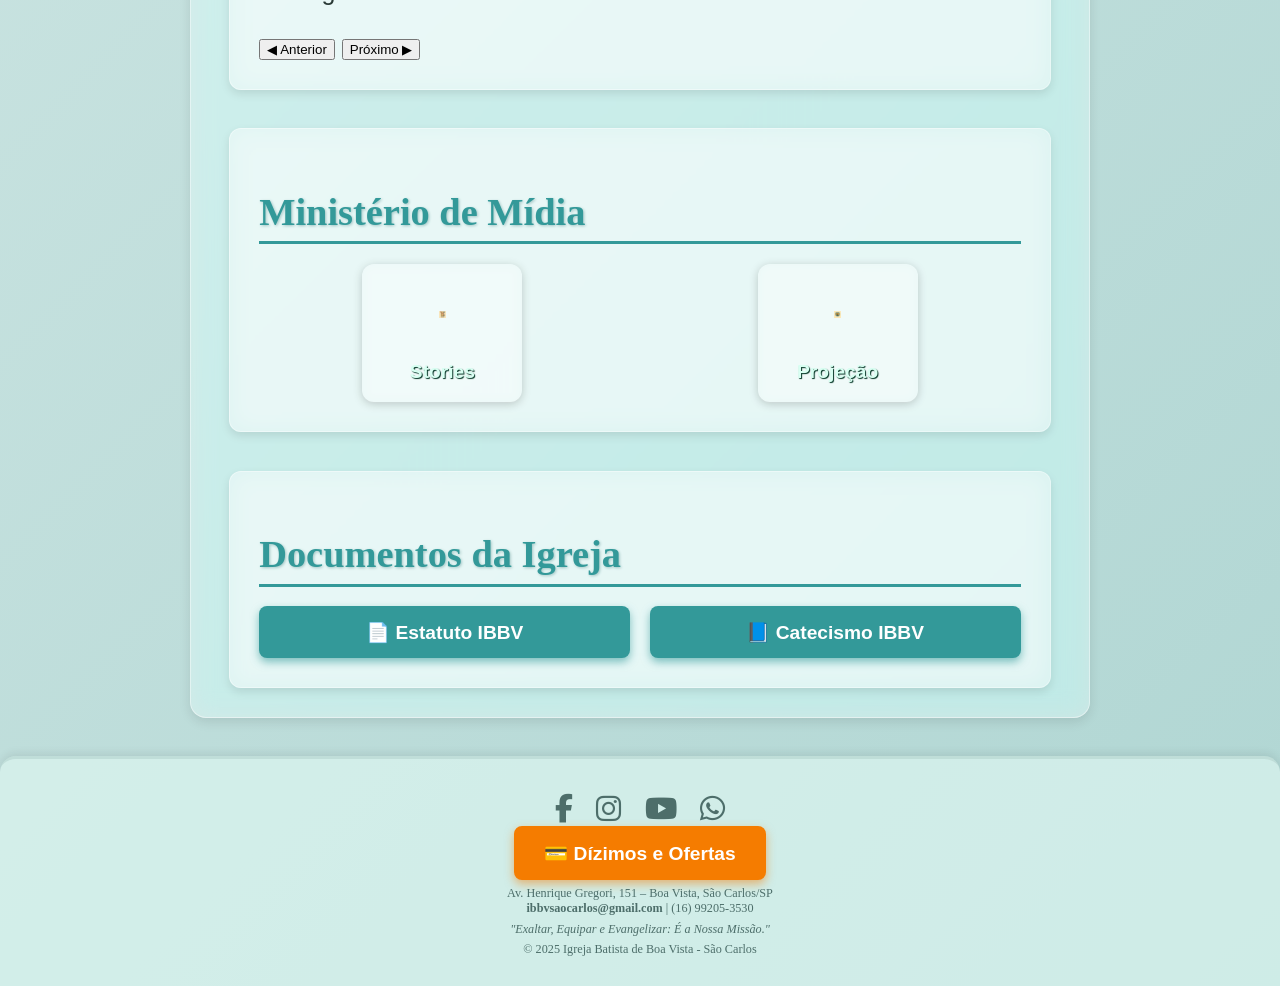
==== commit fbb1801a: "Ajustes gerais" ====
--- a/index.html
+++ b/index.html
@@ -86,13 +86,33 @@
   </div>
 </section>
 
-    <!-- Avisos -->
+<!------------------------------------------------------- Avisos ------------------->
     <section id="avisos" class="section-box">
       <h2>Avisos</h2>
       <ul id="lista-avisos" class="avisos-lista" aria-live="polite">
         <!-- Conteúdo dinâmico será carregado aqui -->
       </ul>
     </section>
+
+<!--------------------------------------------------- Campanhas IBBV ---------------->
+<section id="campanhas" class="section-box">
+  <h2>Campanhas IBBV</h2>
+  <ul id="lista-campanhas" class="avisos-lista" aria-live="polite">
+    <!-- Conteúdo dinâmico será carregado aqui -->
+  </ul>
+</section>
+
+<!-- 🌟 Modal de campanha -->
+<div id="modal-campanha" class="modal" role="dialog" aria-modal="true" aria-labelledby="modalCampanhaTitulo">
+  <div class="modal-conteudo">
+    <button class="modal-fechar" aria-label="Fechar modal" onclick="document.getElementById('modal-campanha').classList.remove('aberto')">✖</button>
+    
+    <h3 id="modalCampanhaTitulo" class="modal-titulo"></h3>
+    <img class="modal-imagem" src="" alt="" />
+    <p class="modal-descricao"></p>
+  </div>
+</div>
+
 
 <!---------------------------------------------------------- Escala de Ministérios com ícones clicáveis ------------------------------------->
 <section id="escala-ministerios" class="section-box">
@@ -137,22 +157,20 @@
       </div>
     </section>  
     
-<!--------------------------------------------------------------- Ministério de Mídia ------------------------------------------------------------->
-
+<!------------------------------------------------------------ Ministério de Mídia -------------------------------------------------------------->
 <section id="ministerio-midia" class="section-box">
   <h2>Ministério de Mídia</h2>
-  <div class="midia-grid">
-    <a href="stories.html" class="midia-item">
-      <img src="assets/img/midia_stories_icon.png" alt="Ícone Stories para redes sociais">
+  <div class="escala-grid">
+    <div class="escala-item" onclick="window.location.href='assets/midias.html?uso=stories'" role="button" tabindex="0" aria-label="Stories para redes sociais">
+      <img src="assets/img/midia_stories_icon.png" alt="Ícone Stories para redes sociais" />
       <p>Stories</p>
-    </a>
-    <a href="projecao.html" class="midia-item">
-      <img src="assets/img/midia_proj_icon.png" alt="Ícone Projeção para cultos">
+    </div>
+    <div class="escala-item" onclick="window.location.href='assets/midias.html?uso=projecao'" role="button" tabindex="0" aria-label="Projeção para cultos">
+      <img src="assets/img/midia_proj_icon.png" alt="Ícone Projeção para cultos" />
       <p>Projeção</p>
-    </a>
-  </div>
-</section>
-
+    </div>
+  </div>
+</section>
 
 <!----------------------------------------------------------------- Documentos da Igreja ------------------------------------------------->
 <section id="documentos-igreja" class="section-box">
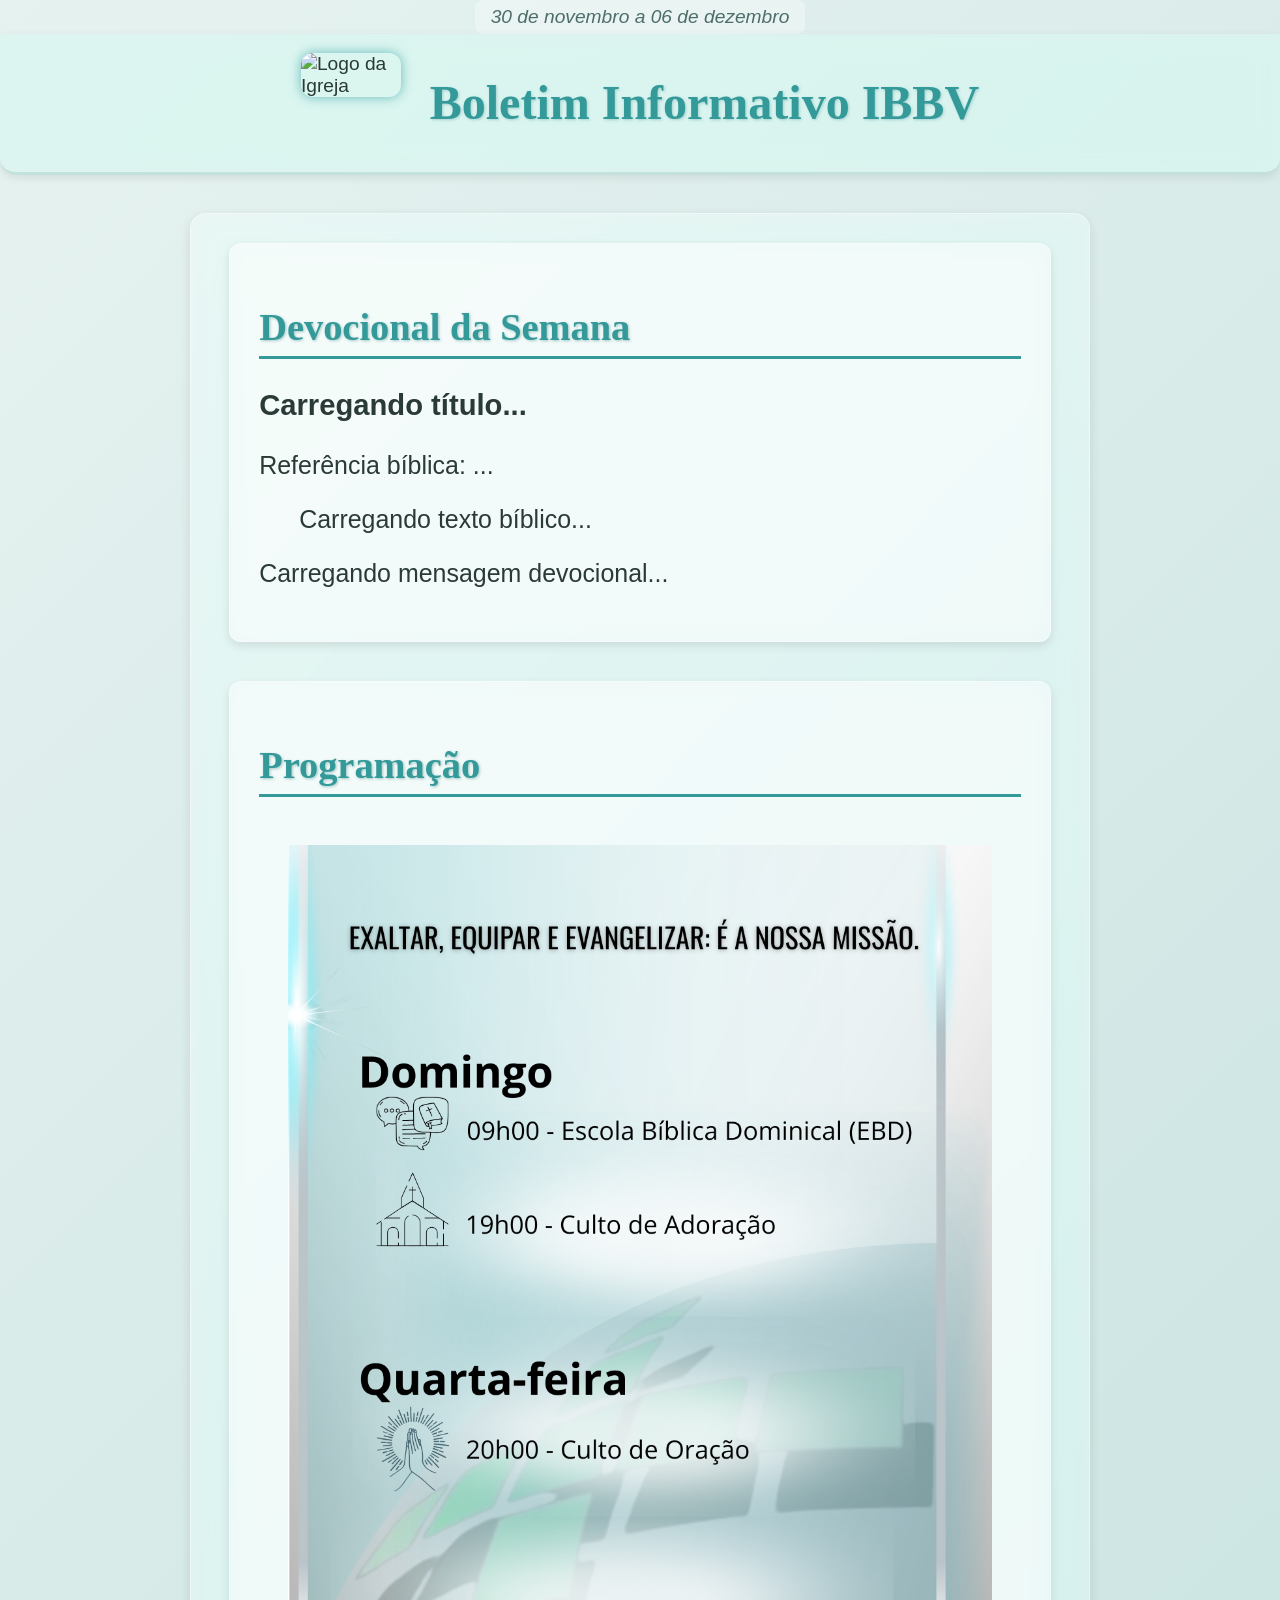
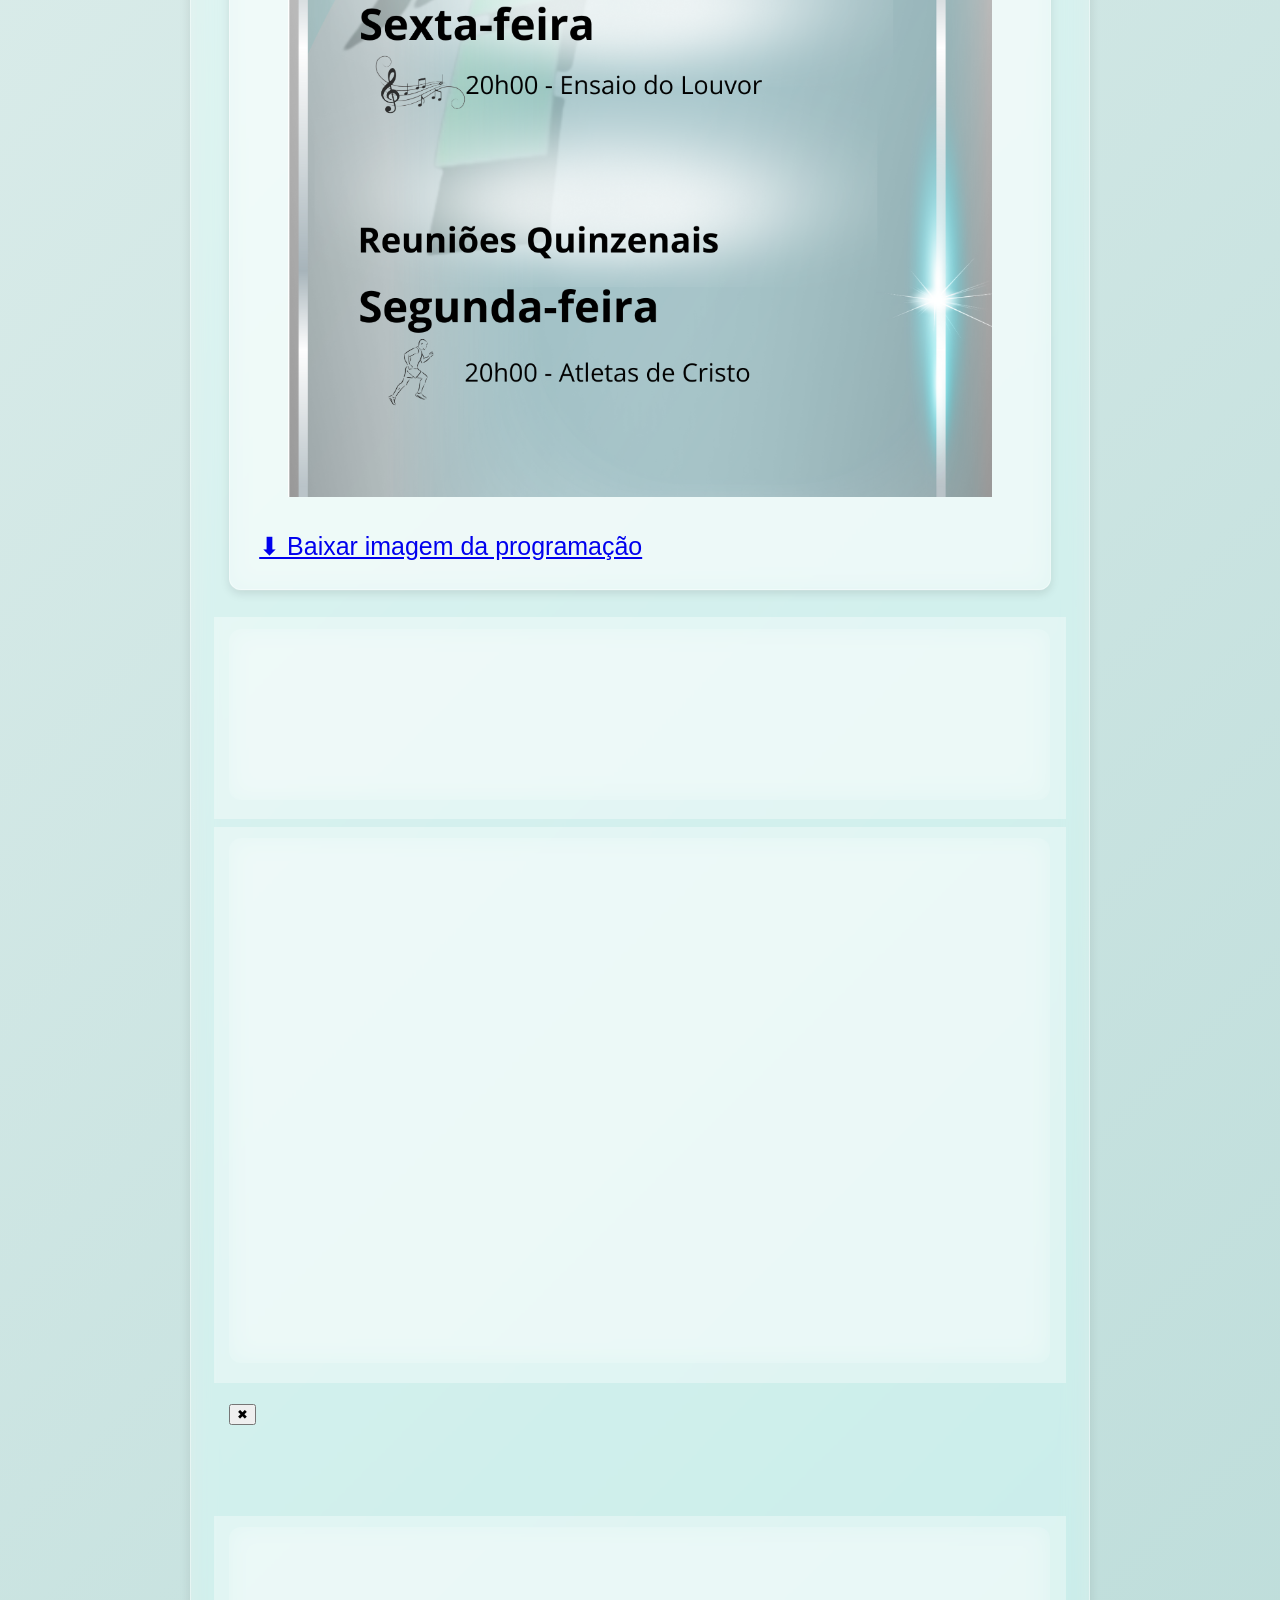
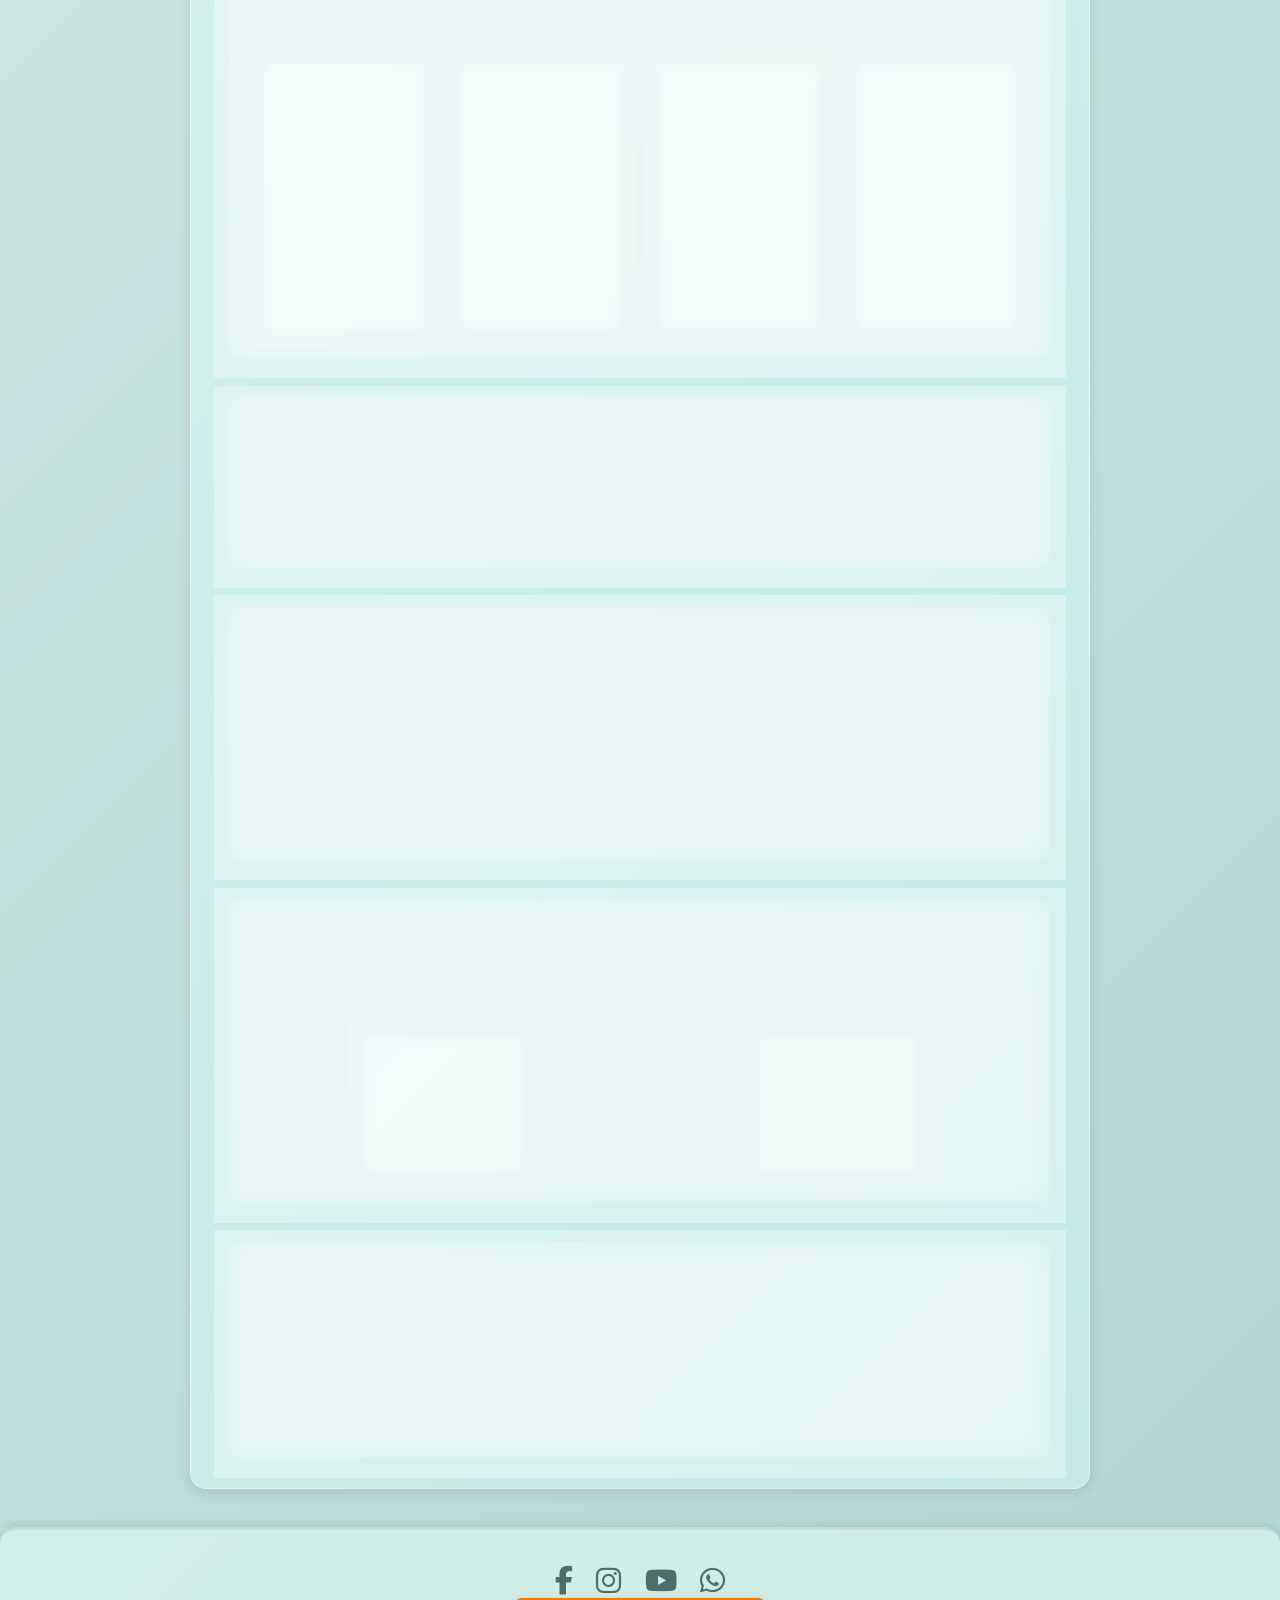
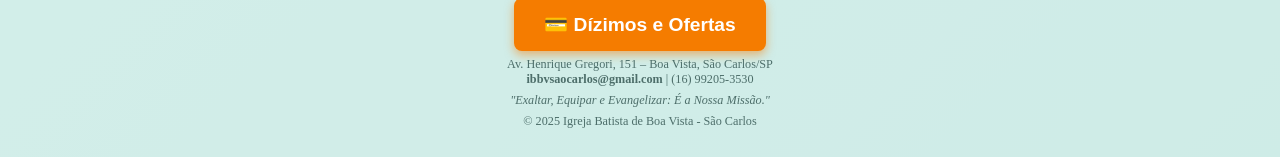
==== commit a42ba211: "Update index.html" ====
--- a/index.html
+++ b/index.html
@@ -50,41 +50,17 @@
 <!-- Programação -->
 <section id="programacao" class="section-box">
   <h2>Programação</h2>
-
-  <h3>Domingo:</h3>
-  <div class="programacao-item">
-    <span class="icone"><i class="fa-regular fa-calendar" aria-hidden="true"></i></span>
-    <span class="hora">09h00</span>
-    <span class="descricao">Escola Bíblica Dominical</span>
-  </div>
-  <div class="programacao-item">
-    <span class="icone"><i class="fa-solid fa-praying-hands" aria-hidden="true"></i></span>
-    <span class="hora">19h00</span>
-    <span class="descricao">Culto de Adoração</span>
-  </div>
-
-  <h3>Quarta-feira:</h3>
-  <div class="programacao-item">
-    <span class="icone"><i class="fa-solid fa-praying-hands" aria-hidden="true"></i></span>
-    <span class="hora">20h00</span>
-    <span class="descricao">Culto de Oração</span>
-  </div>
-
-  <h3>Sexta-feira:</h3>
-  <div class="programacao-item">
-    <span class="icone"><i class="fa-solid fa-music" aria-hidden="true"></i></span>
-    <span class="hora">20h00</span>
-    <span class="descricao">Ensaio do Louvor</span>
-  </div>
-
-  <h3>Reuniões Quinzenais</h3>
-  <h4>Segunda-feira:</h4>
-  <div class="programacao-item">
-    <span class="icone"><i class="fa-solid fa-medal" aria-hidden="true"></i></span>
-    <span class="hora">20h00</span>
-    <span class="descricao">Atletas de Cristo</span>
-  </div>
-</section>
+  <div class="programacao-imagem">
+    <img src="img/prog.png" alt="Programação da semana - versão mobile" style="max-width: 100%; height: auto;" />
+  </div>
+
+  <div class="download-programacao">
+    <a href="img/prog.png" download class="botao-download">
+      ⬇ Baixar imagem da programação
+    </a>
+  </div>
+</section>
+
 
 <!------------------------------------------------------- Avisos ------------------->
     <section id="avisos" class="section-box">
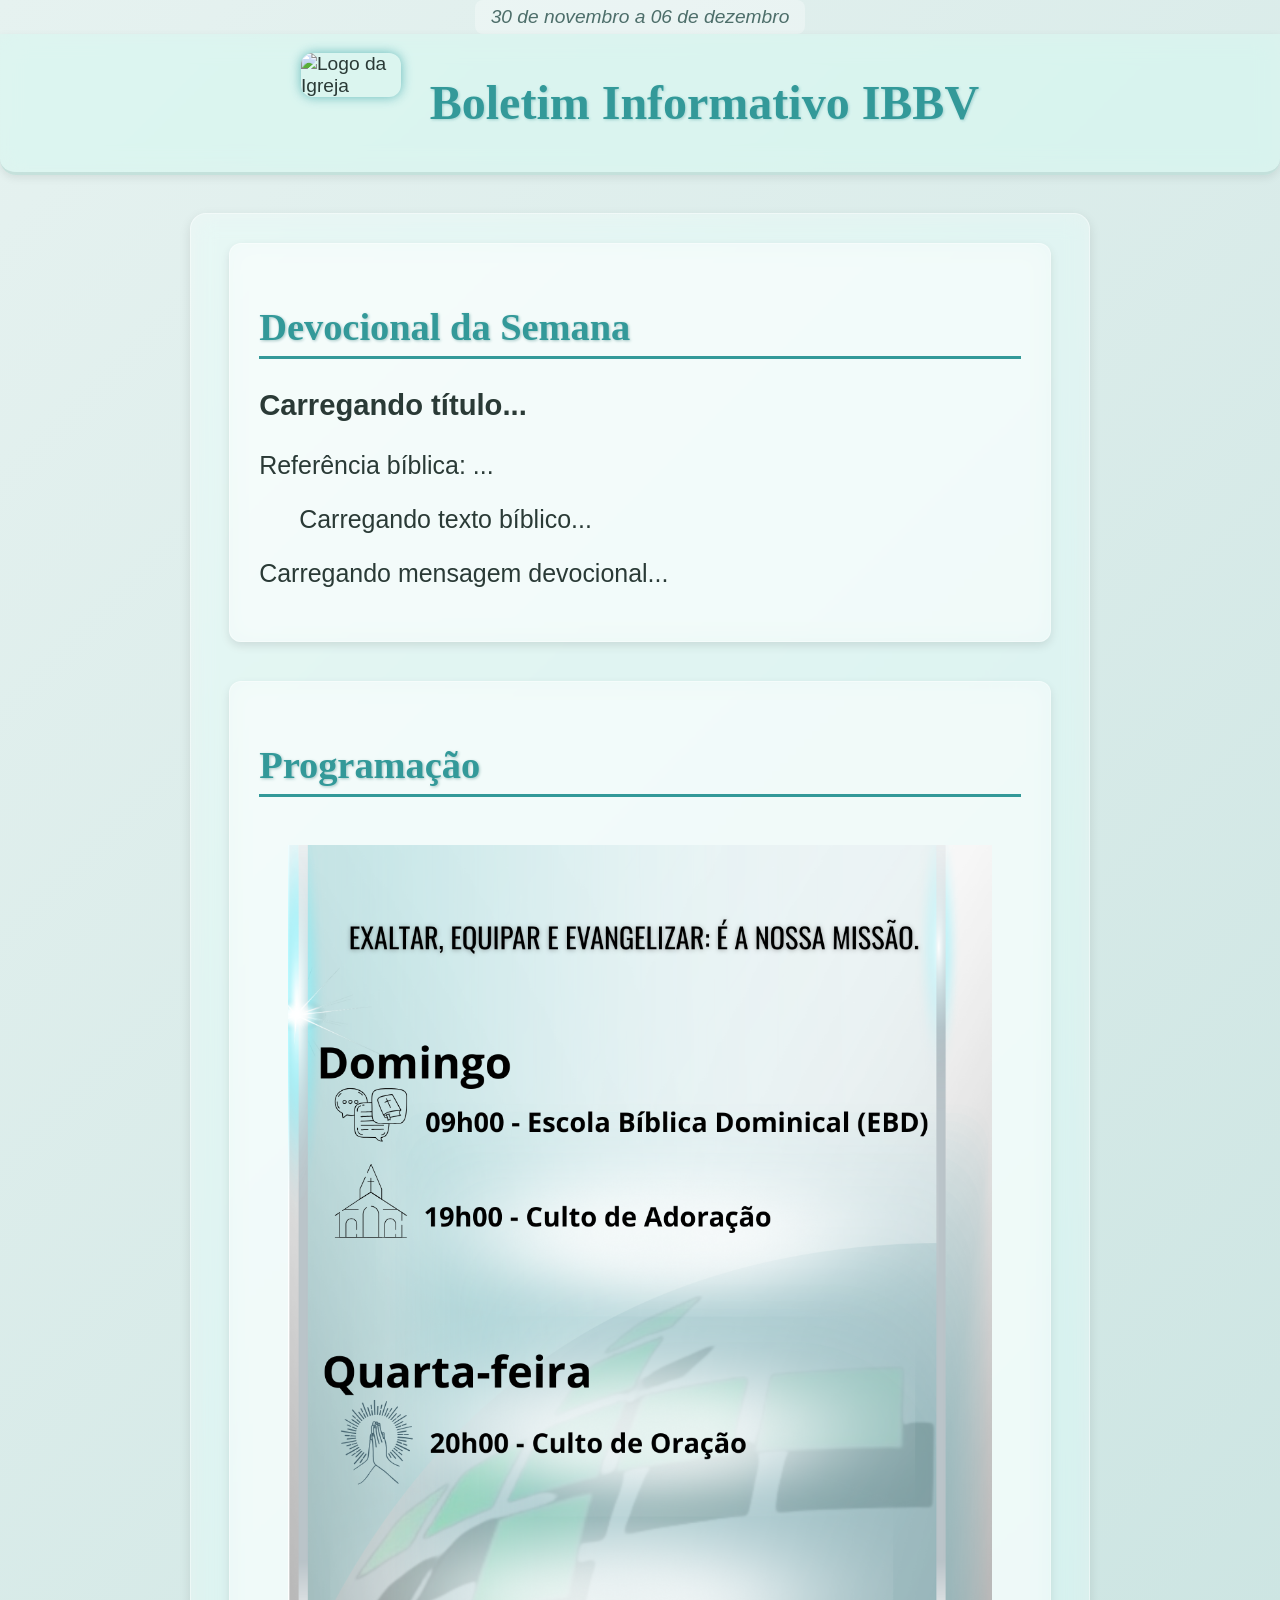
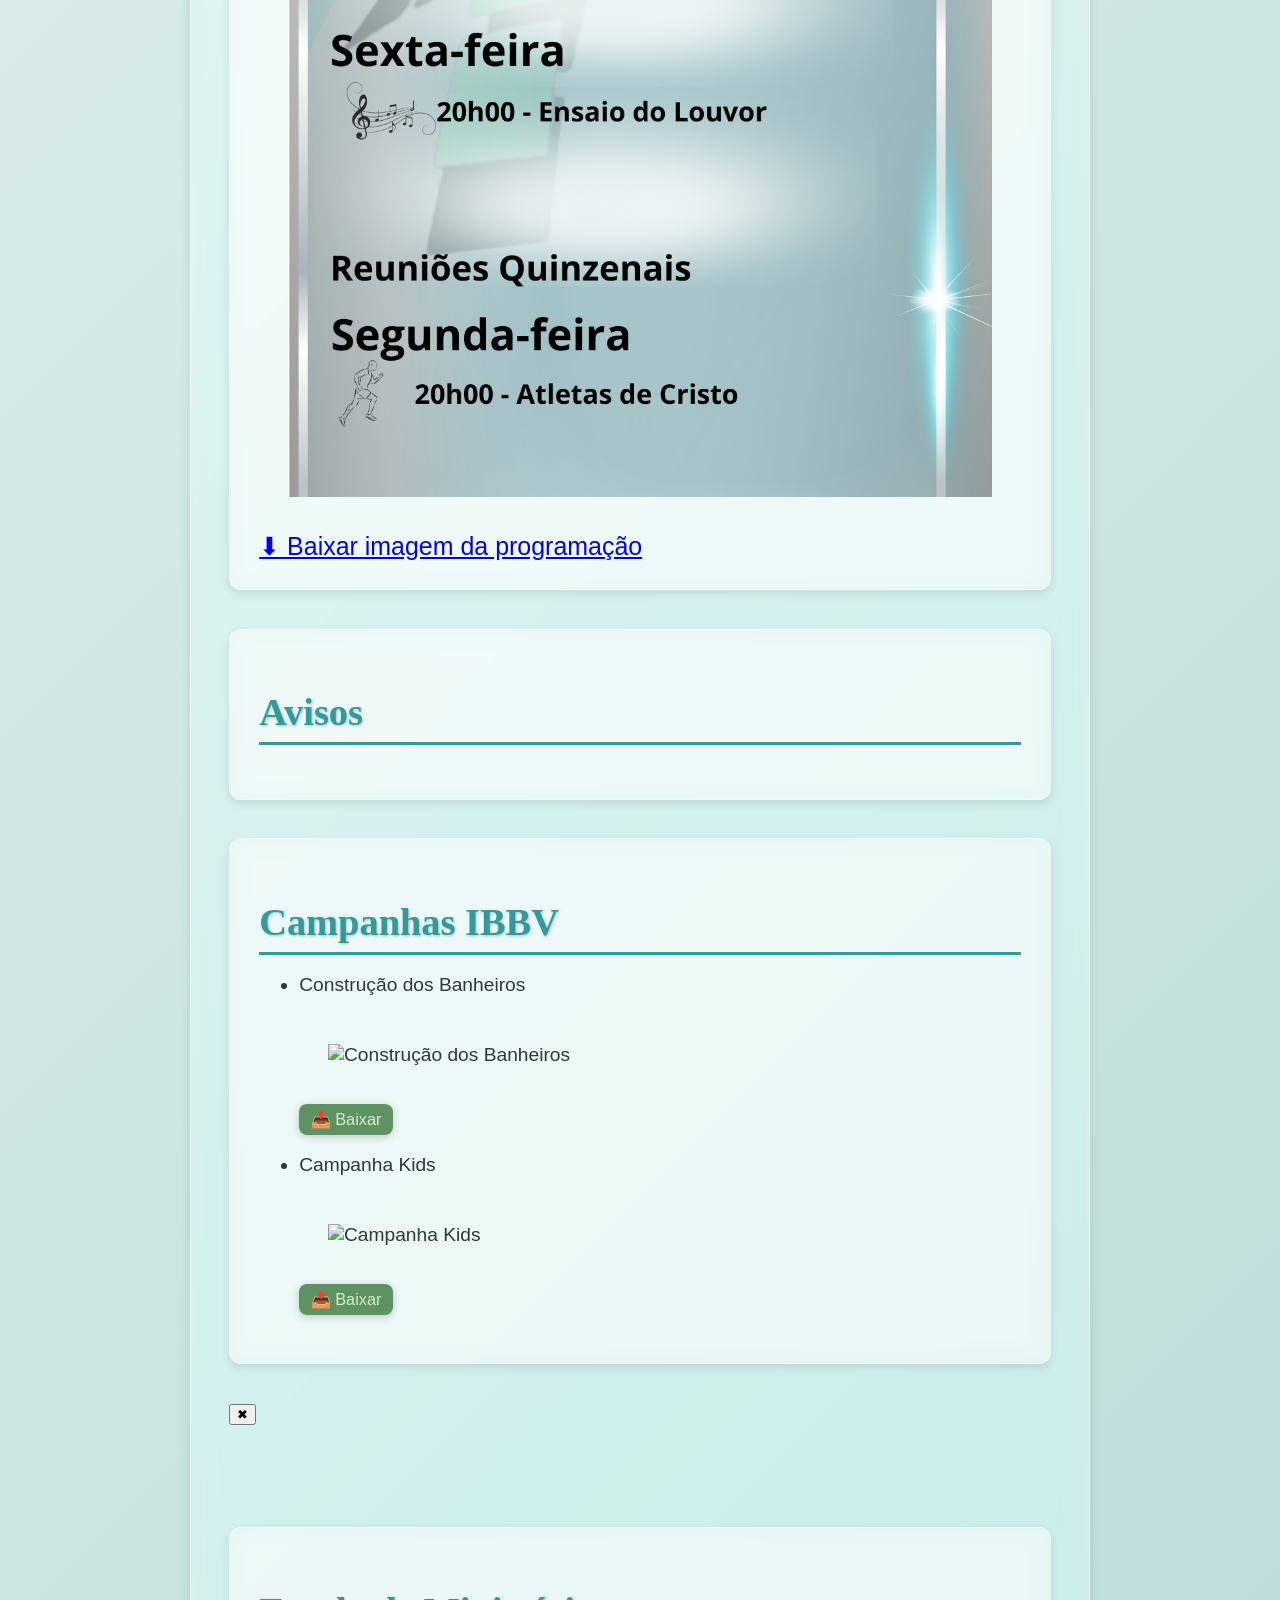
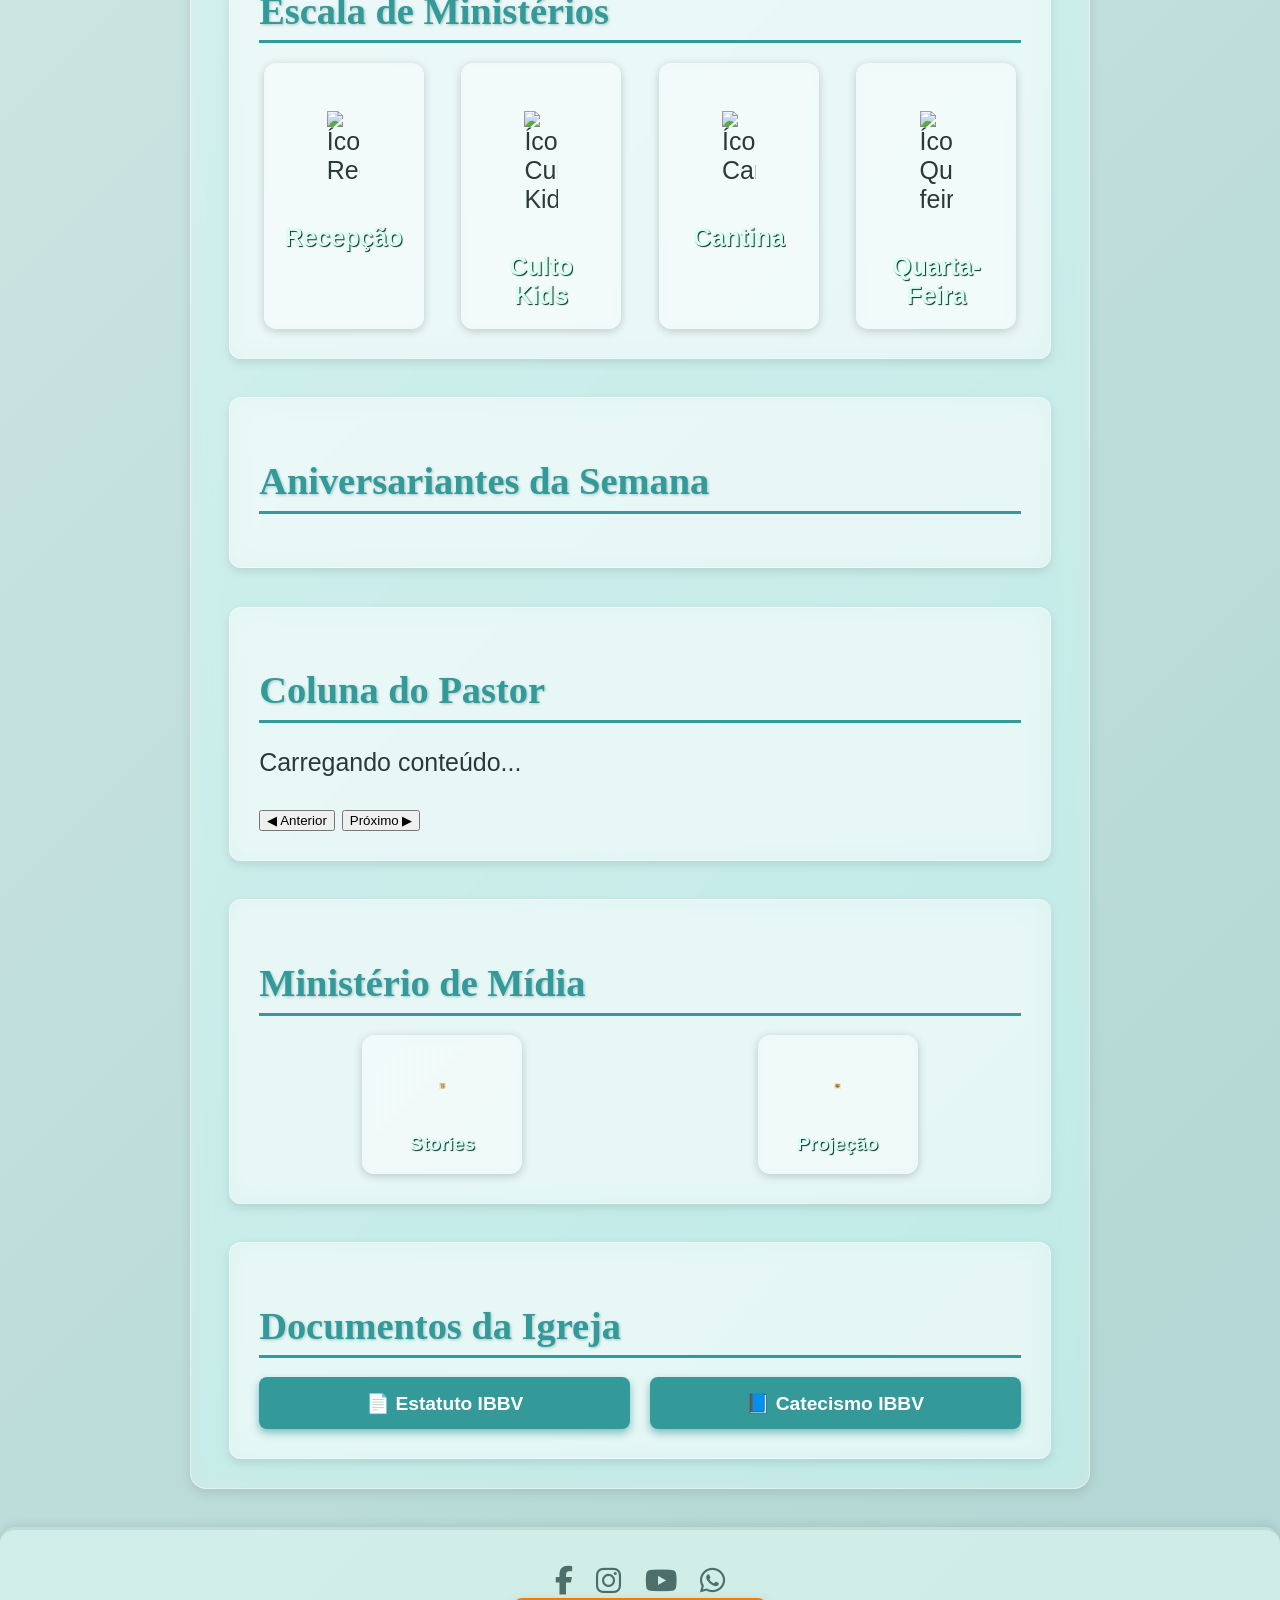
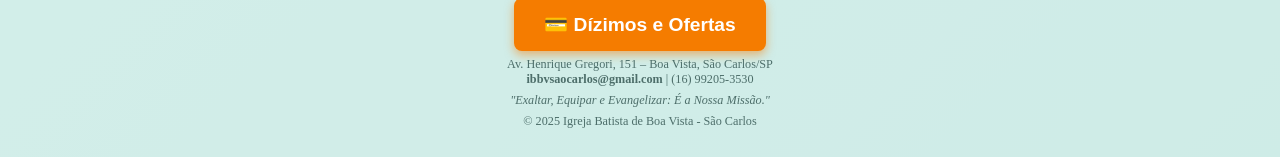
==== commit 3a5b209e: "Update index.html" ====
--- a/index.html
+++ b/index.html
@@ -51,11 +51,11 @@
 <section id="programacao" class="section-box">
   <h2>Programação</h2>
   <div class="programacao-imagem">
-    <img src="img/prog.png" alt="Programação da semana - versão mobile" style="max-width: 100%; height: auto;" />
+    <img src="img/PROG.png" alt="Programação da semana - versão mobile" style="max-width: 100%; height: auto;" />
   </div>
 
   <div class="download-programacao">
-    <a href="img/prog.png" download class="botao-download">
+    <a href="img/PROG.png" download class="botao-download">
       ⬇ Baixar imagem da programação
     </a>
   </div>
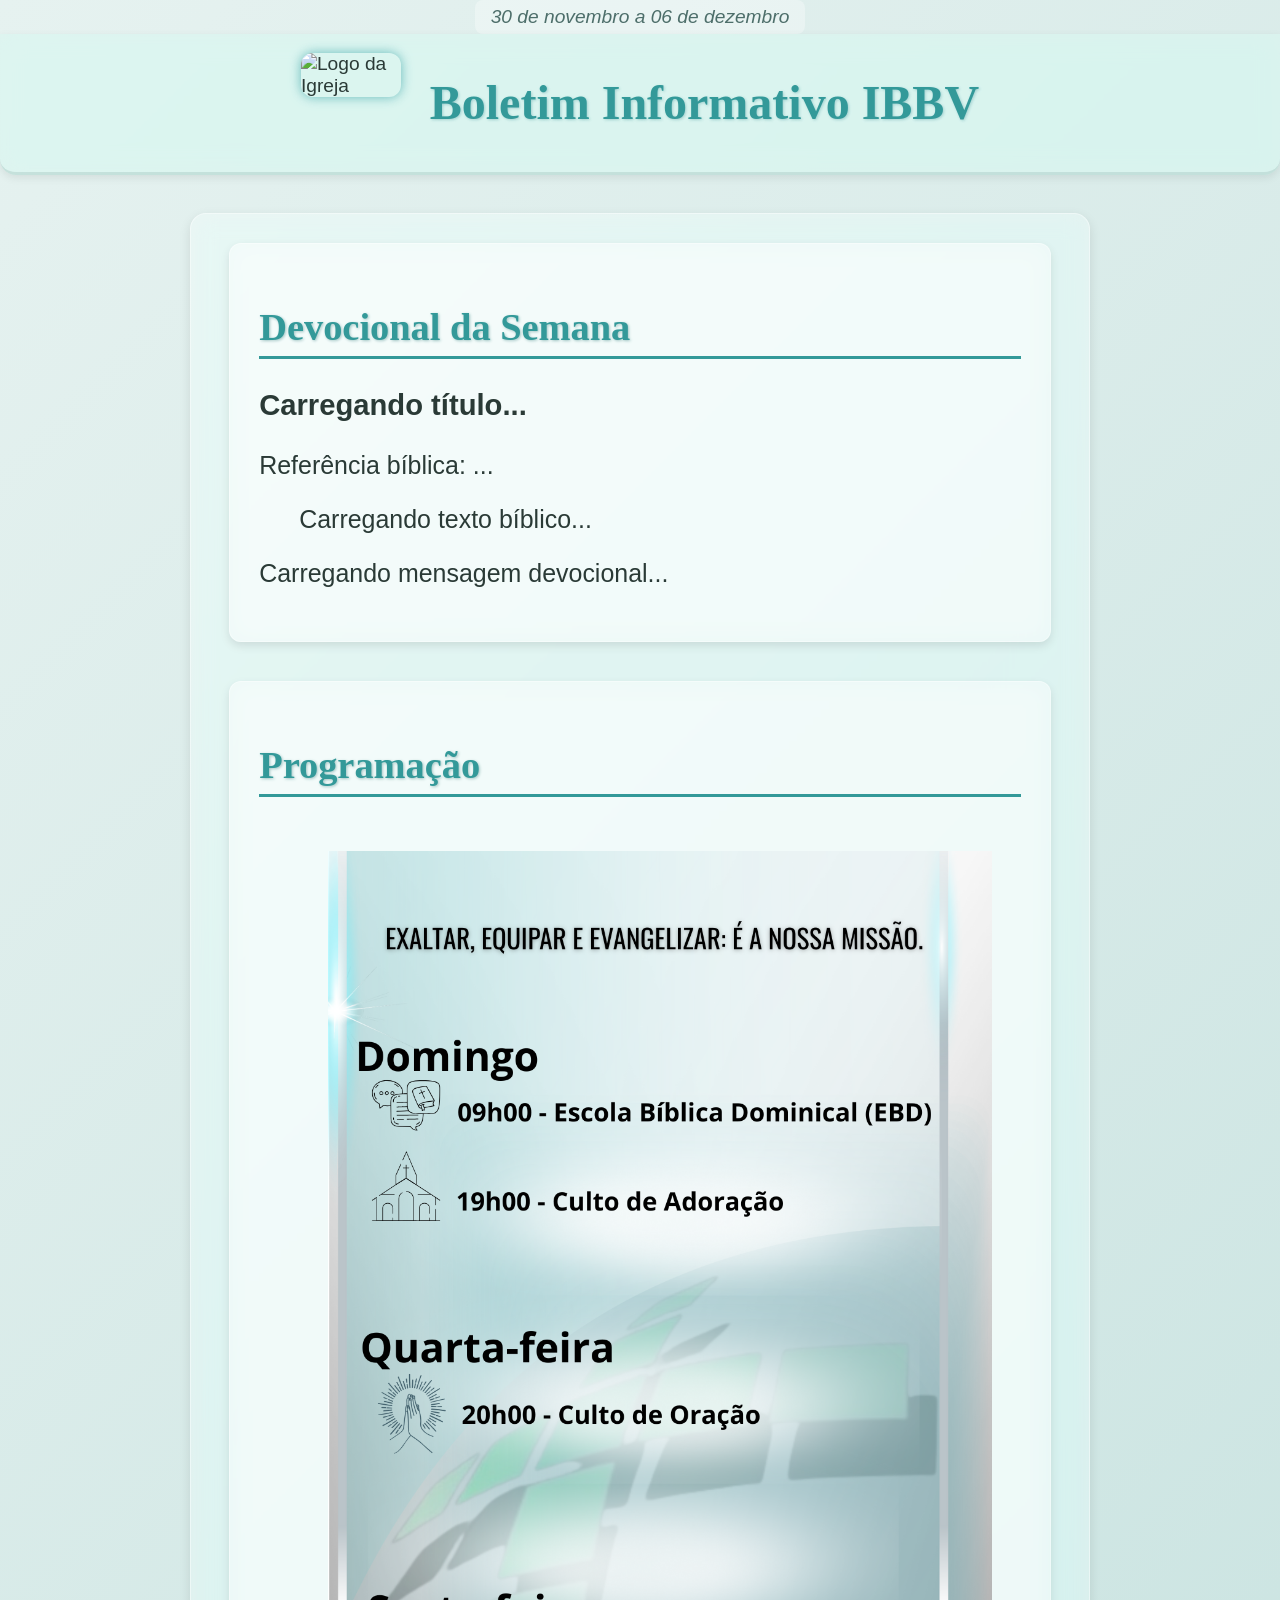
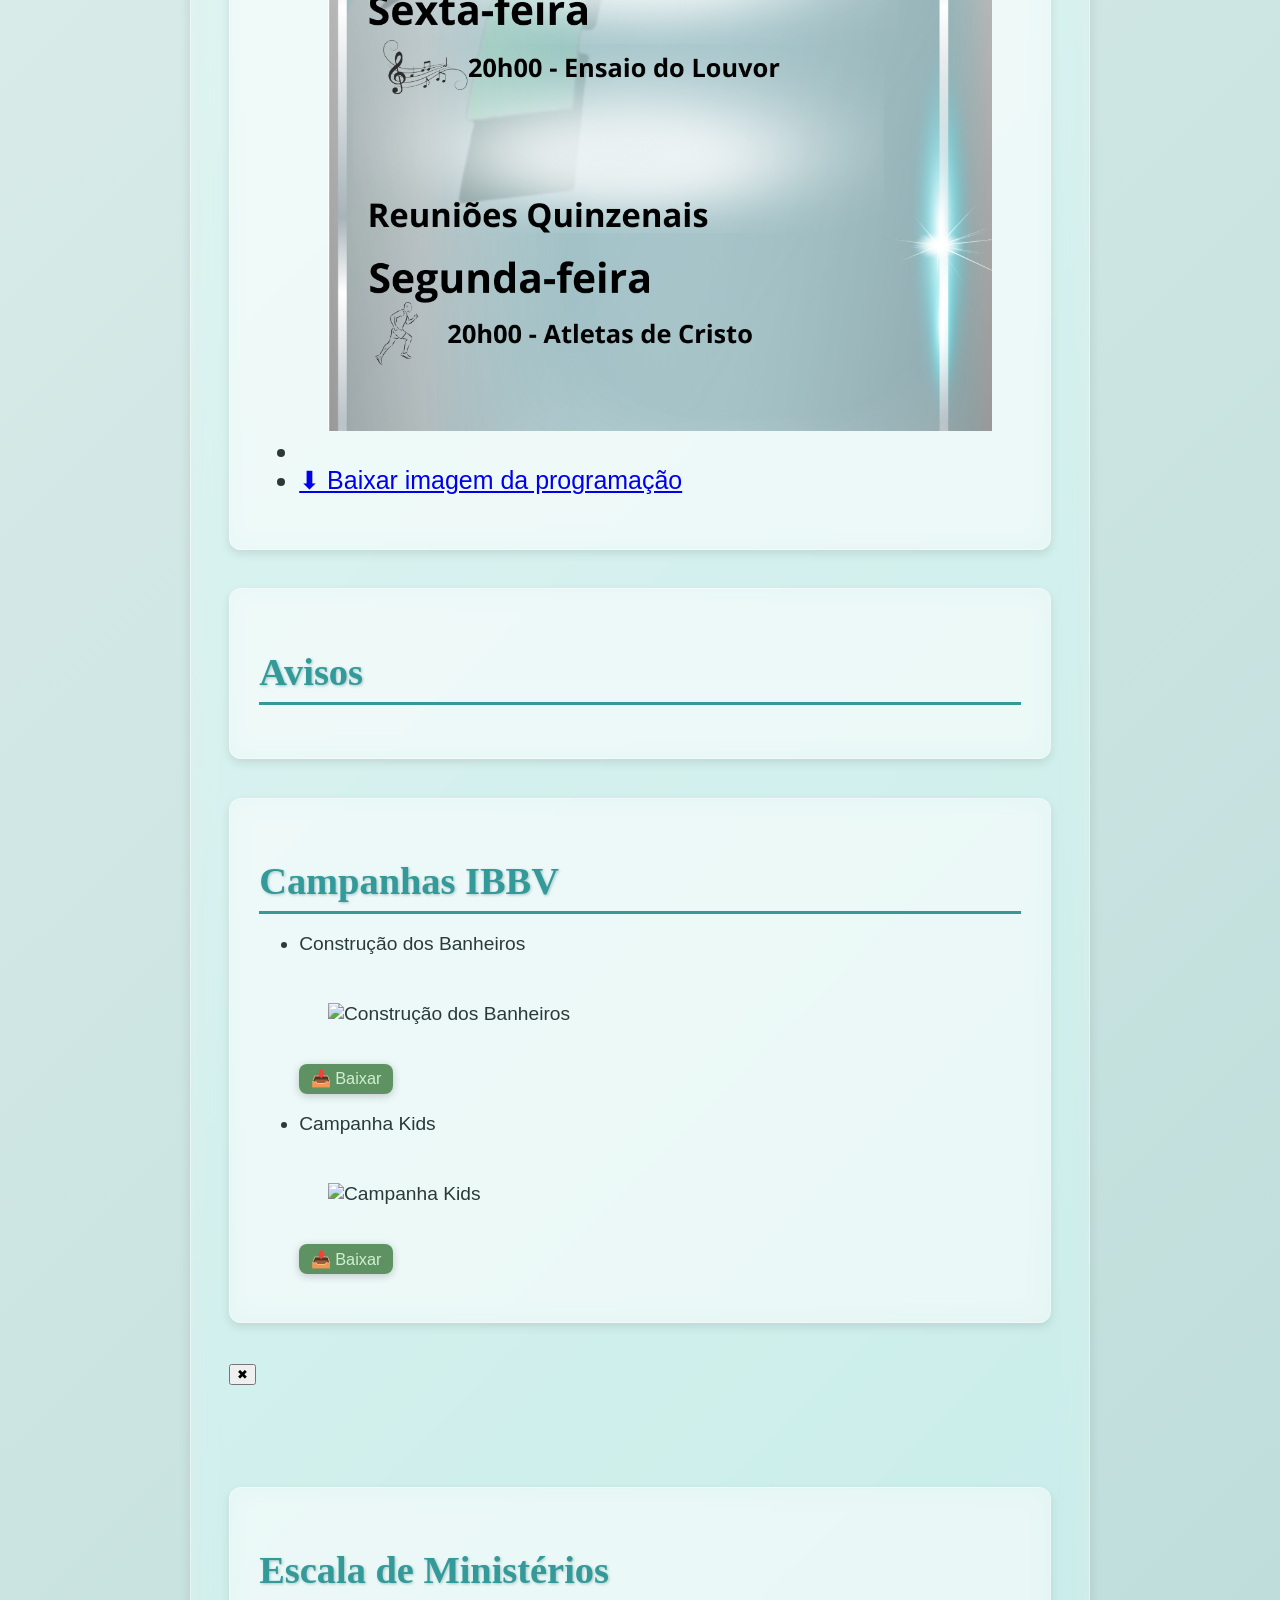
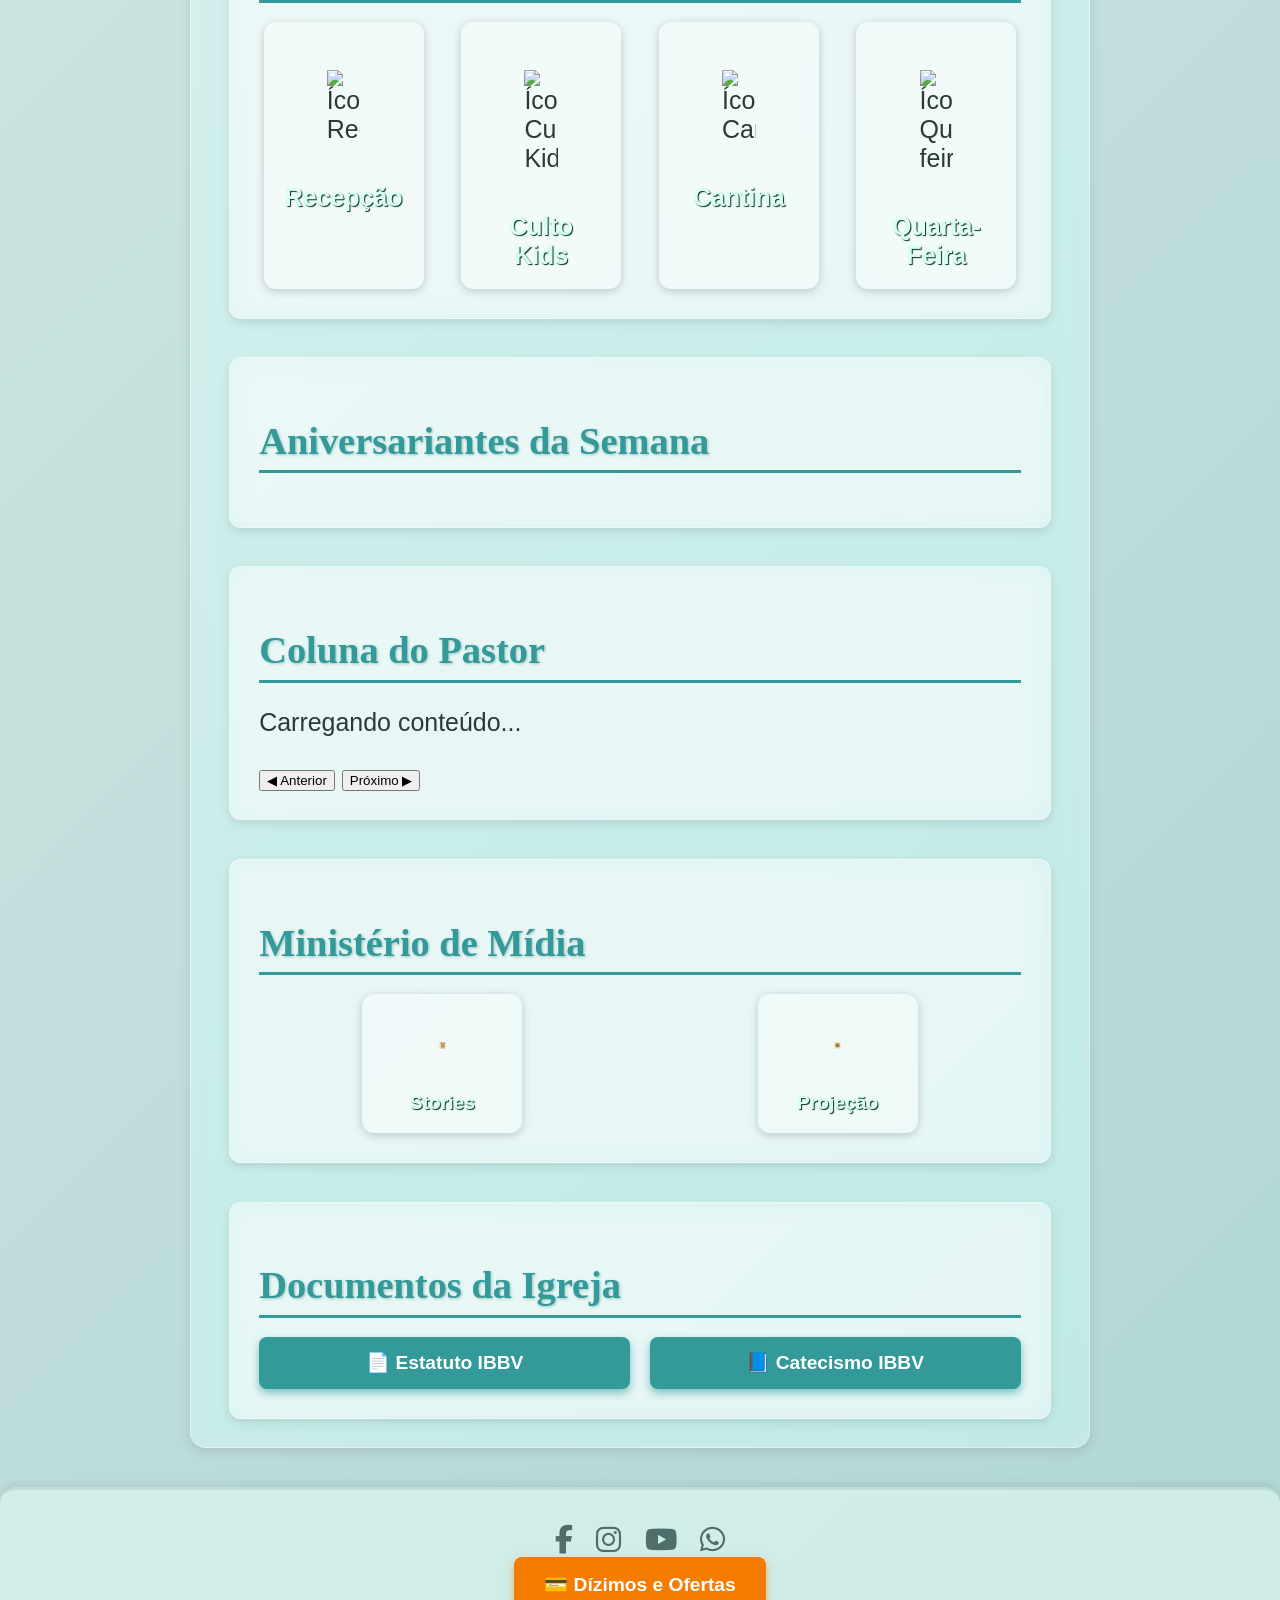
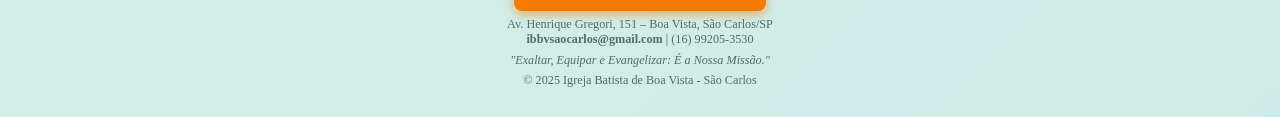
==== commit fa02e60b: "Update index.html" ====
--- a/index.html
+++ b/index.html
@@ -48,18 +48,21 @@
     </section>
 
 <!-- Programação -->
+
 <section id="programacao" class="section-box">
   <h2>Programação</h2>
-  <div class="programacao-imagem">
-    <img src="img/PROG.png" alt="Programação da semana - versão mobile" style="max-width: 100%; height: auto;" />
-  </div>
-
-  <div class="download-programacao">
-    <a href="img/PROG.png" download class="botao-download">
-      ⬇ Baixar imagem da programação
-    </a>
-  </div>
-</section>
+  <ul class="avisos-lista">
+    <li class="programacao-img-item">
+      <img src="img/PROG.png" alt="Programação da semana - versão mobile" style="max-width: 100%; height: auto;" />
+    </li>
+    <li>
+      <a href="img/prog.png" download class="btn-campanha">
+        ⬇ Baixar imagem da programação
+      </a>
+    </li>
+  </ul>
+</section>
+
 
 
 <!------------------------------------------------------- Avisos ------------------->
